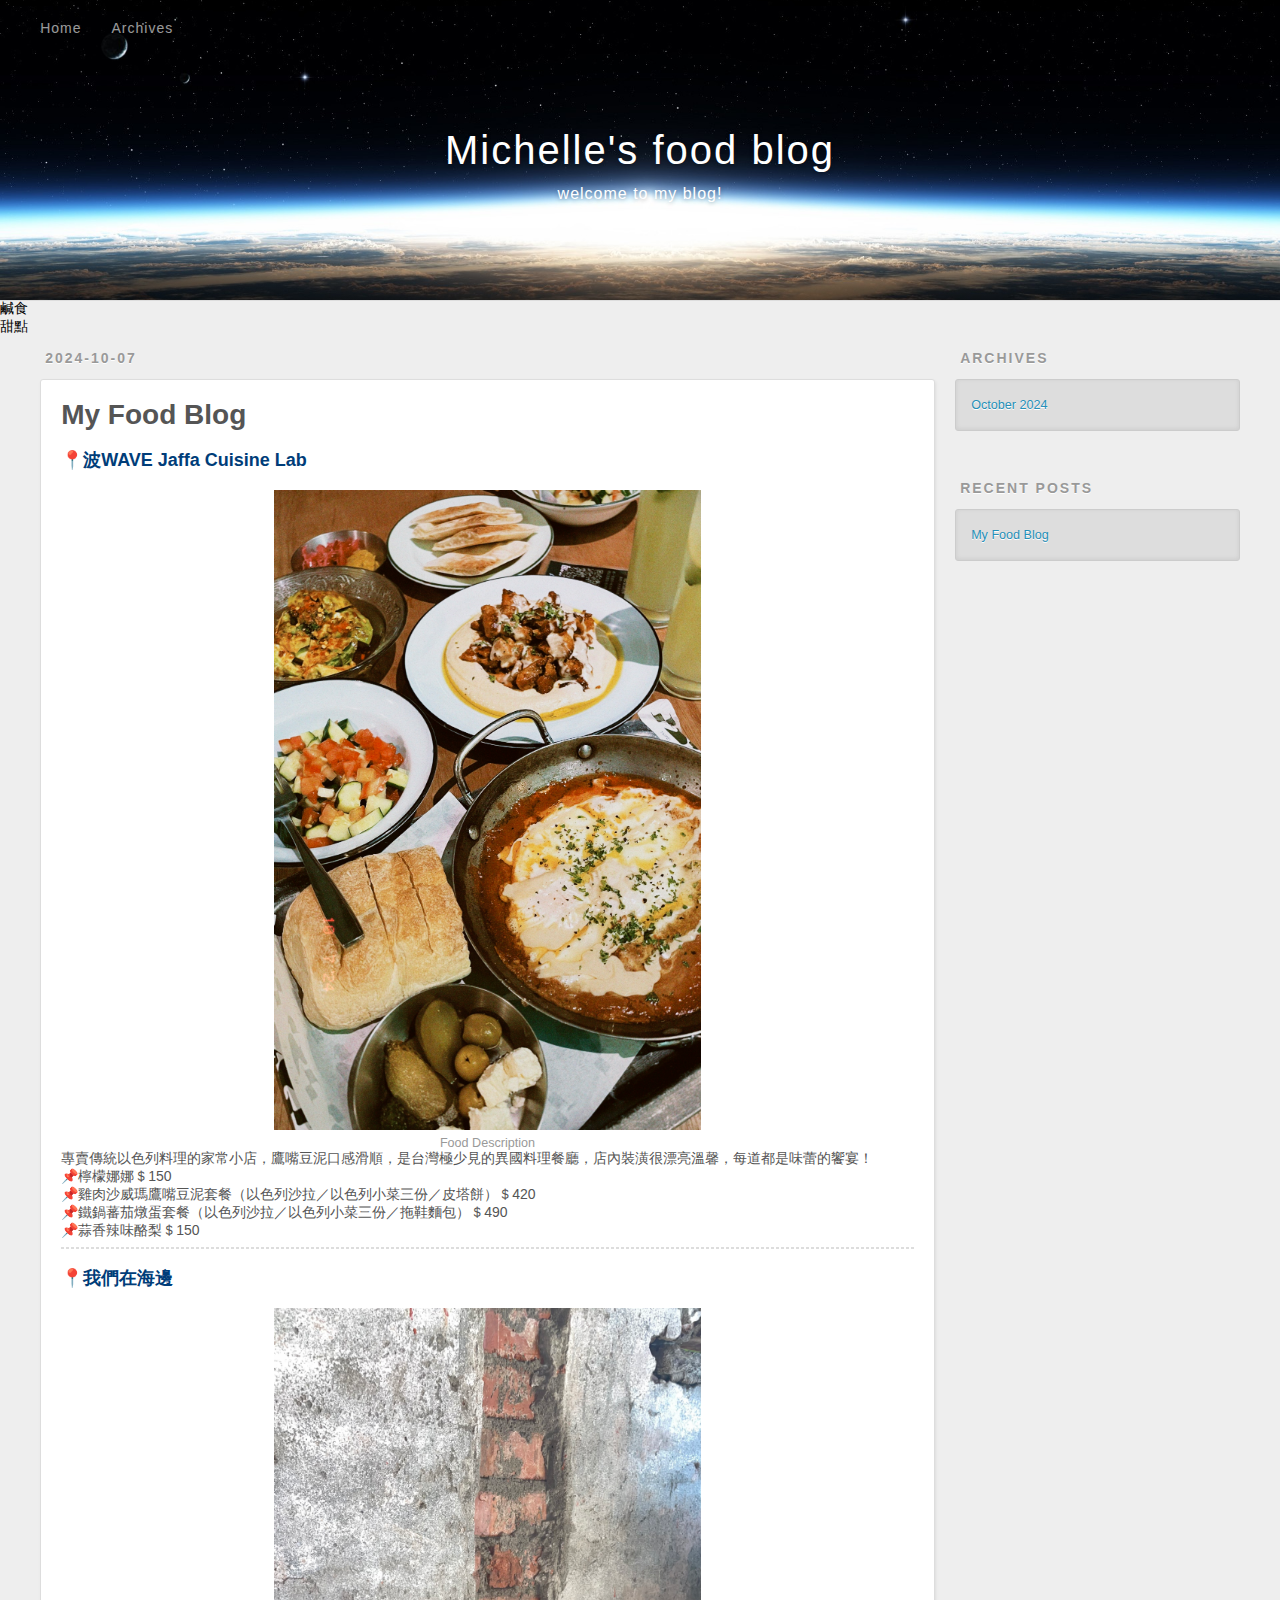
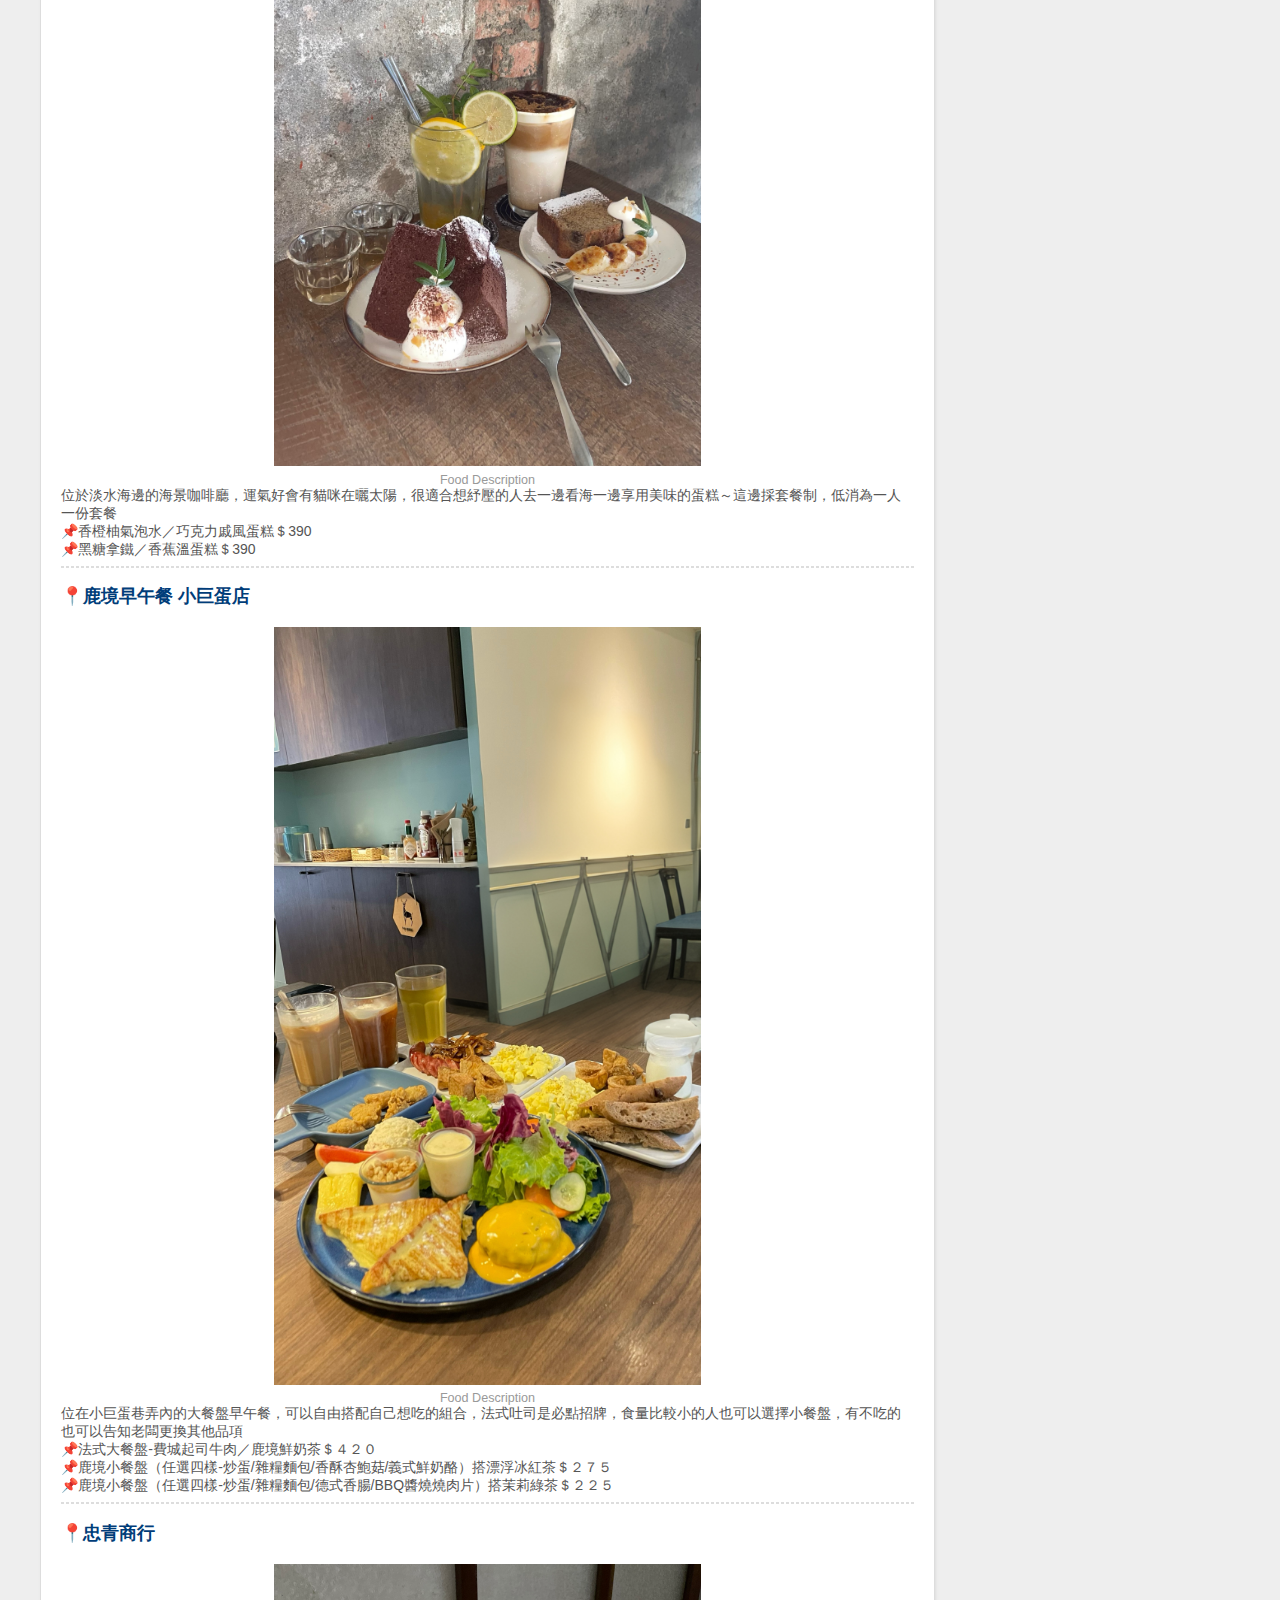
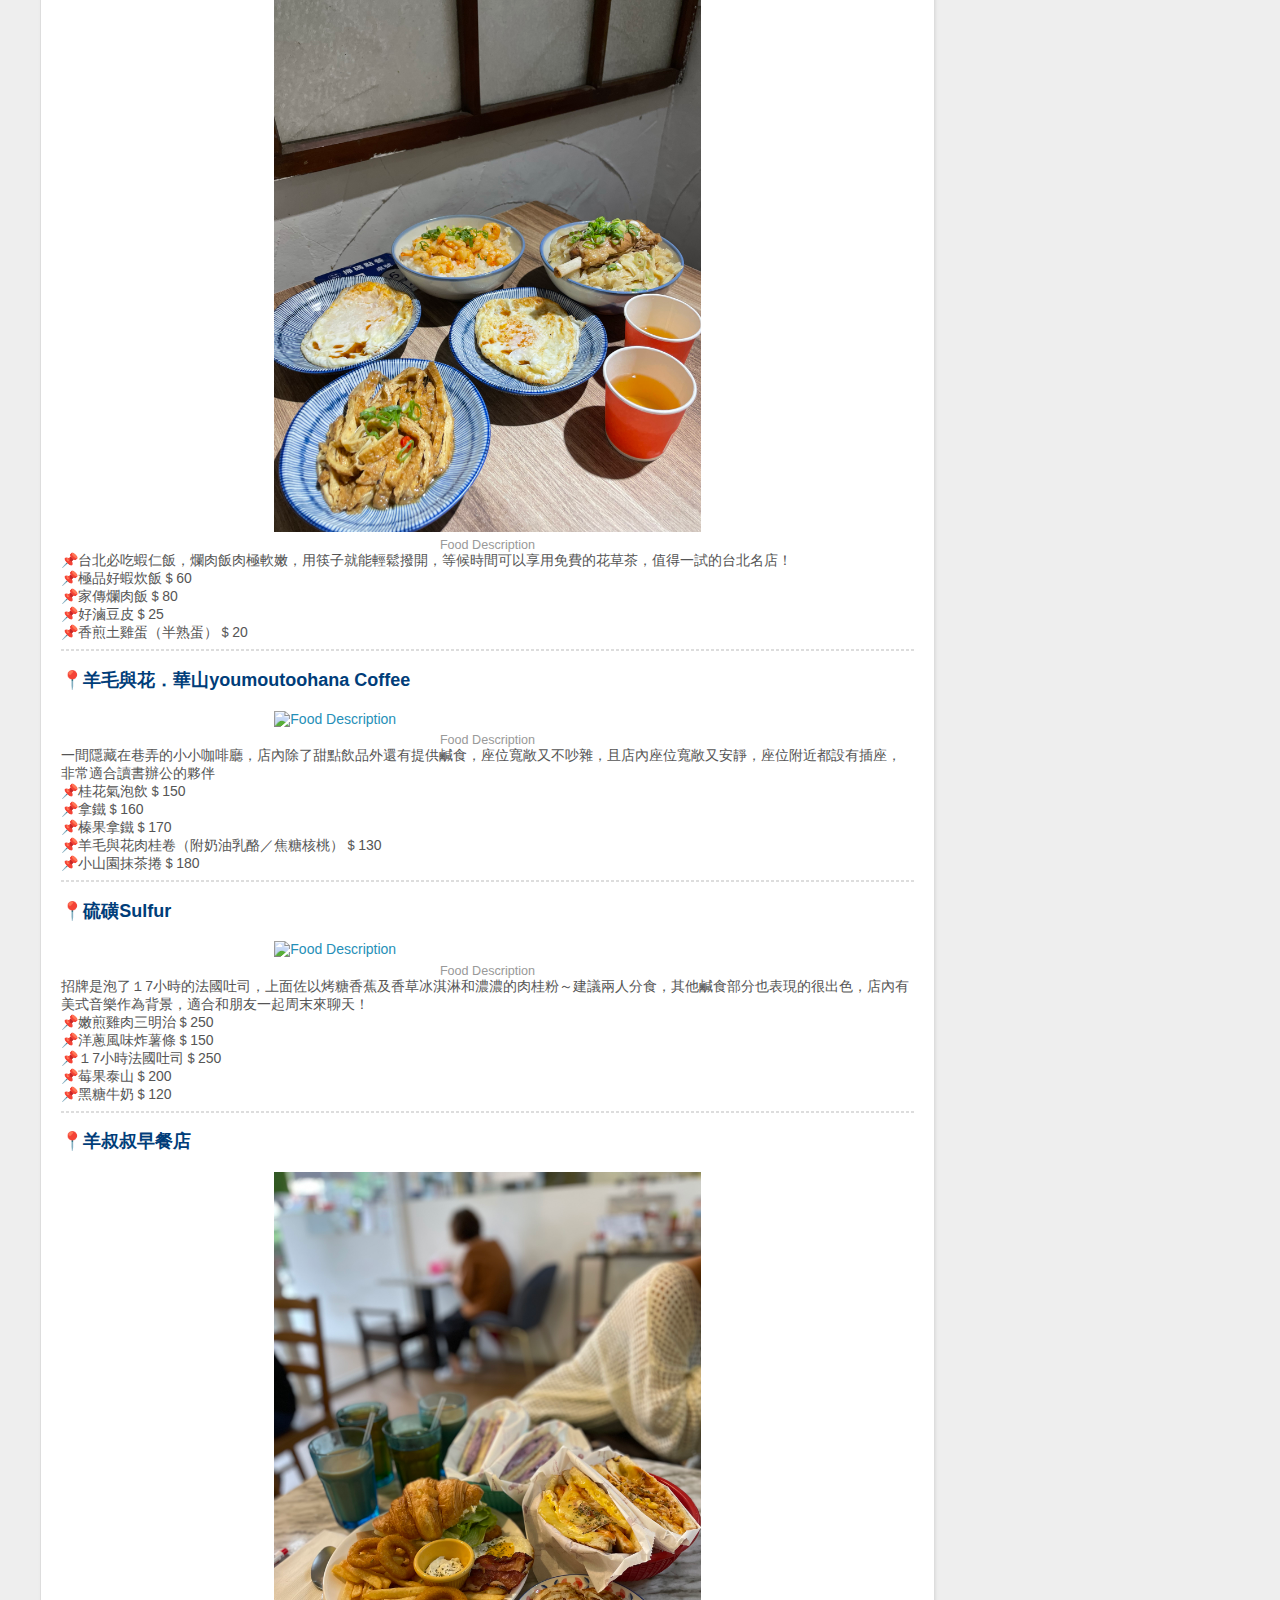
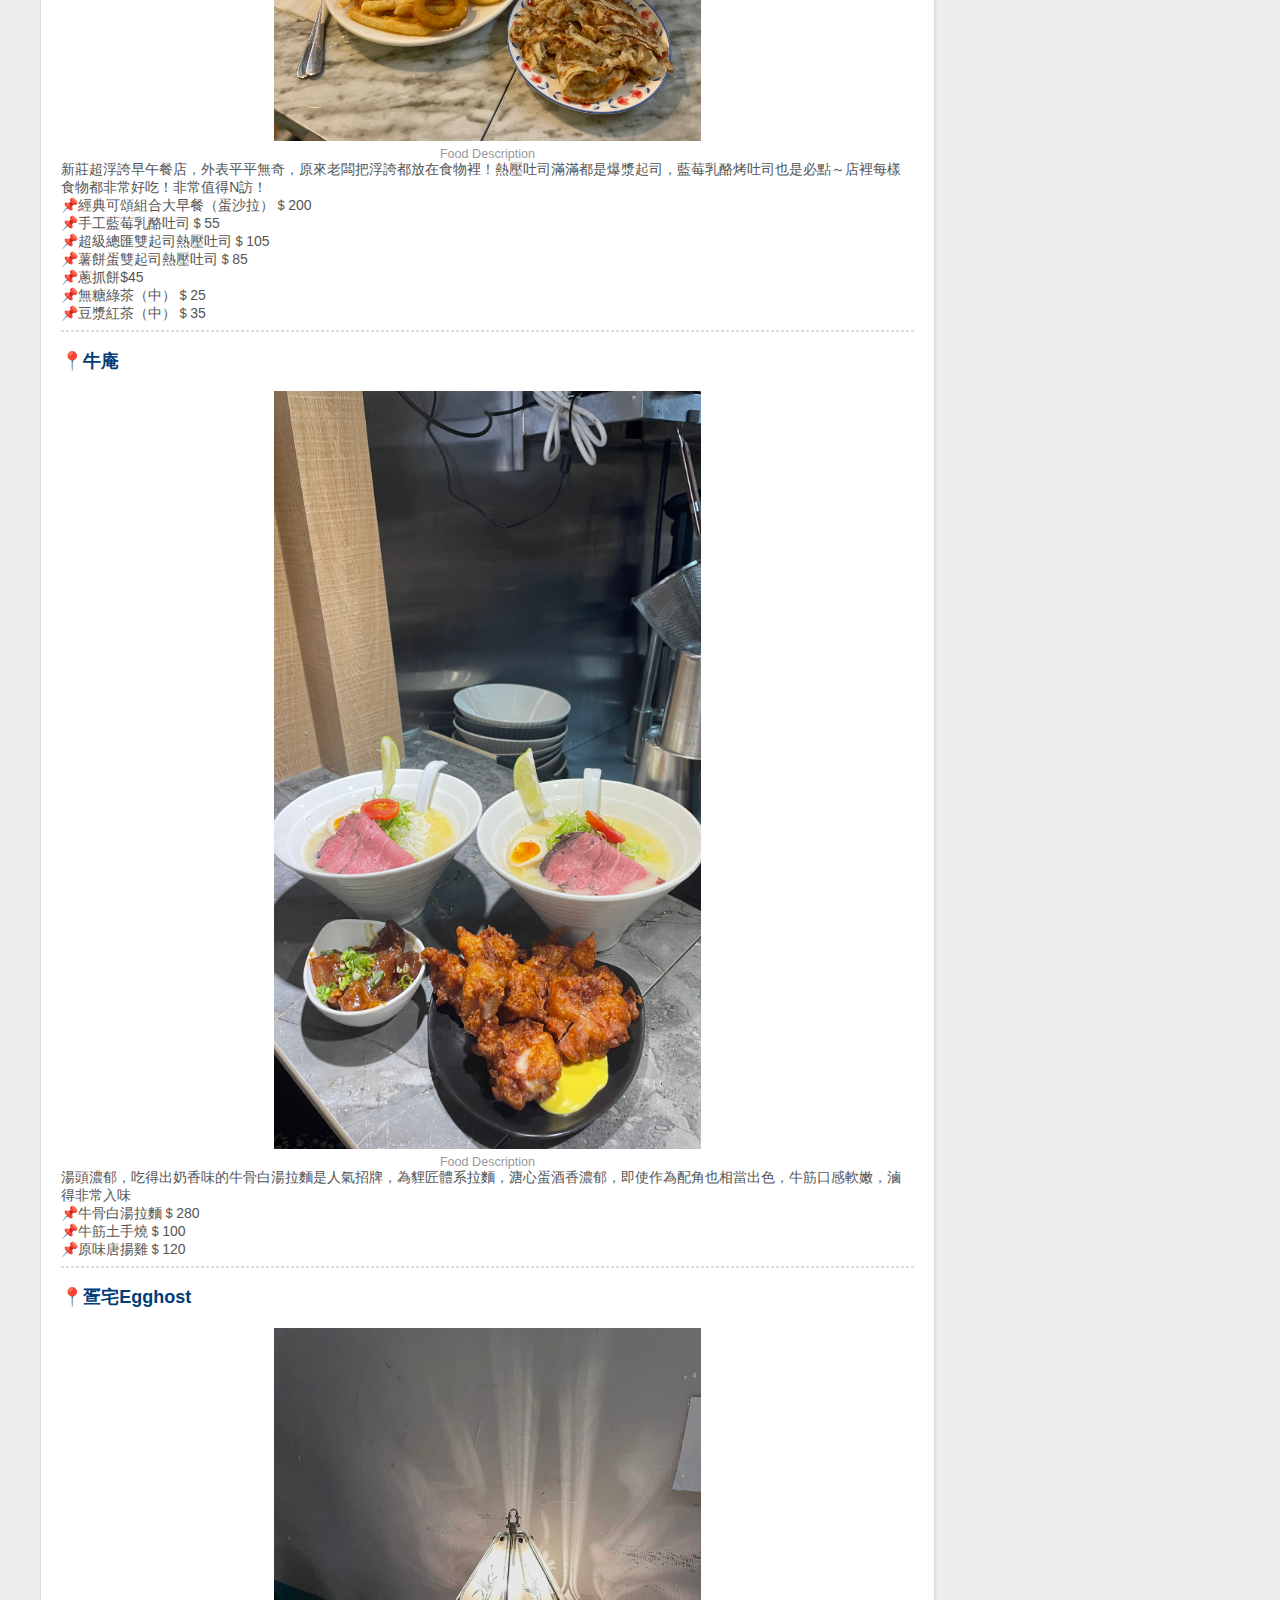
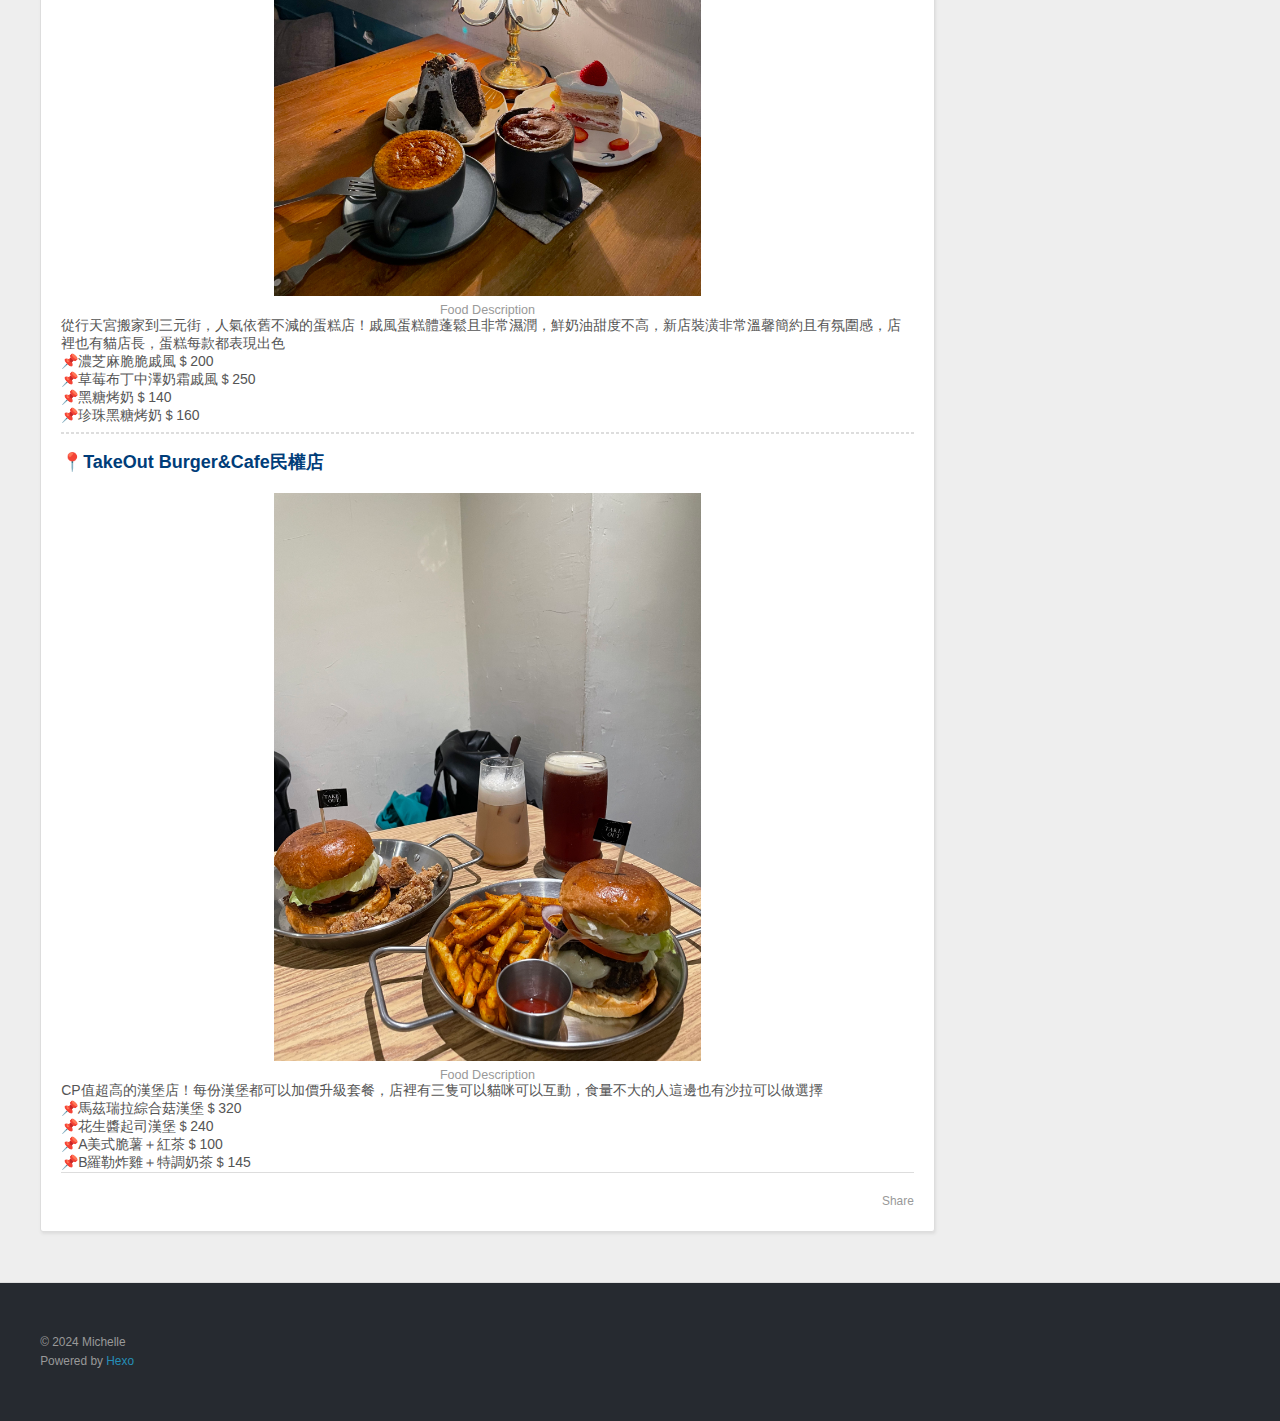
==== index.html @ 4350c943 "Update index.html" ====
<!DOCTYPE html>
<html>
<head>
  <meta charset="utf-8">
  
  
  <title>Michelle&#39;s food blog</title>
  <meta name="viewport" content="width=device-width, initial-scale=1, shrink-to-fit=no">
  <meta property="og:type" content="website">
<meta property="og:title" content="Michelle&#39;s food blog">
<meta property="og:url" content="https://yun0607.github.io/index.html">
<meta property="og:site_name" content="Michelle&#39;s food blog">
<meta property="og:locale" content="en_US">
<meta property="article:author" content="Michelle">
<meta property="article:tag" content="hexo">
<meta property="article:tag" content="blog">
<meta name="twitter:card" content="summary">
  
    <link rel="alternate" href="/atom.xml" title="Michelle's food blog" type="application/atom+xml">
  
  
    <link rel="shortcut icon" href="/favicon.png">
  
  
  
<link rel="stylesheet" href="/css/style.css">

  
    
<link rel="stylesheet" href="/fancybox/jquery.fancybox.min.css">

  
  
<link rel="stylesheet" href="https://cdn.jsdelivr.net/npm/fork-awesome@1.2.0/css/fork-awesome.min.css">

<meta name="generator" content="Hexo 7.3.0"></head>

<body>
  <div id="container">
    <div id="wrap">
      <header id="header">
  <div id="banner"></div>
  <div id="header-outer" class="outer">
    <div id="header-title" class="inner">
      <h1 id="logo-wrap">
        <a href="/" id="logo">Michelle&#39;s food blog</a>
      </h1>
      
        <h2 id="subtitle-wrap">
          <a href="/" id="subtitle">welcome to my blog!</a>
        </h2>
      
    </div>
    <div id="header-inner" class="inner">
      <nav id="main-nav">
        <a id="main-nav-toggle" class="nav-icon"><span class="fa fa-bars"></span></a>
        
          <a class="main-nav-link" href="/">Home</a>
        
          <a class="main-nav-link" href="/archives">Archives</a>
        
      </nav>
      <nav id="sub-nav">
        
        
          <a class="nav-icon" href="/atom.xml" title="RSS Feed"><span class="fa fa-rss"></span></a>
        
        <a class="nav-icon nav-search-btn" title="Search"><span class="fa fa-search"></span></a>
      </nav>
      <div id="search-form-wrap">
        <form action="//google.com/search" method="get" accept-charset="UTF-8" class="search-form"><input type="search" name="q" class="search-form-input" placeholder="Search"><button type="submit" class="search-form-submit">&#xF002;</button><input type="hidden" name="sitesearch" value="https://yun0607.github.io"></form>
      </div>
    </div>
  </div>
        <div class="category-button" data-category="savory-section">鹹食</div>
<div class="category-button" data-category="sweet-section">甜點</div>

</header>

      <div class="outer">
        <section id="main">
  
    <article id="post-My-Food-Blog" class="h-entry article article-type-post" itemprop="blogPost" itemscope itemtype="https://schema.org/BlogPosting">
  <div class="article-meta">
    <a href="/2024/10/07/My-Food-Blog/" class="article-date">
  <time class="dt-published" datetime="2024-10-07T11:28:52.000Z" itemprop="datePublished">2024-10-07</time>
</a>
    
  </div>
  <div class="article-inner">
    
    
      <header class="article-header">
        
  
    <h1 itemprop="name">
      <a class="p-name article-title" href="/2024/10/07/My-Food-Blog/">My Food Blog</a>
    </h1>
  

      </header>
    
    <div class="e-content article-entry" itemprop="articleBody">

<div id="savory-section" class="section">
<h2 style="font-size: 18px; color: #003D79;">
<a href="https://www.google.com/maps/search/?api=1&query=波WAVE%20Jaffa%20Cuisine%20Lab" target="_blank" style="text-decoration: none; color: #003D79;">
📍波WAVE Jaffa Cuisine Lab
</a>
</h2>
<img src="./images/1_converted.jpg" alt="Food Description" style="width: 50%;" />
專賣傳統以色列料理的家常小店，鷹嘴豆泥口感滑順，是台灣極少見的異國料理餐廳，店內裝潢很漂亮溫馨，每道都是味蕾的饗宴！<br>
📌檸檬娜娜＄150<br>
📌雞肉沙威瑪鷹嘴豆泥套餐（以色列沙拉／以色列小菜三份／皮塔餅）＄420<br>
📌鐵鍋蕃茄燉蛋套餐（以色列沙拉／以色列小菜三份／拖鞋麵包）＄490<br>
📌蒜香辣味酪梨＄150
</div>

<div id="sweet-section" class="section">
<hr>
<h2 style="font-size: 18px; color: #003D79;">
<a href="https://maps.app.goo.gl/yGPYiP1K6CuyksfD6" target="_blank" style="text-decoration: none; color: #003D79;"> 
📍我們在海邊
</a>
</h2>
<img src="/images/2_converted.jpg" alt="Food Description" style="width: 50%;" />
位於淡水海邊的海景咖啡廳，運氣好會有貓咪在曬太陽，很適合想紓壓的人去一邊看海一邊享用美味的蛋糕～這邊採套餐制，低消為一人一份套餐<br>
📌香橙柚氣泡水／巧克力戚風蛋糕＄390<br>
📌黑糖拿鐵／香蕉溫蛋糕＄390
</div>

<div id="savory-section" class="section">
<hr>
<h2 style="font-size: 18px; color: #003D79;">
<a href="https://maps.app.goo.gl/YN1RT5ei4oatTXHL8" target="_blank" style="text-decoration: none; color: #003D79;">
📍鹿境早午餐 小巨蛋店
</a> 
</h2>
<img src="/images/3.jpg" alt="Food Description" style="width: 50%;" />
位在小巨蛋巷弄內的大餐盤早午餐，可以自由搭配自己想吃的組合，法式吐司是必點招牌，食量比較小的人也可以選擇小餐盤，有不吃的也可以告知老闆更換其他品項<br>
📌法式大餐盤-費城起司牛肉／鹿境鮮奶茶＄４２０<br>
📌鹿境小餐盤（任選四樣-炒蛋/雜糧麵包/香酥杏鮑菇/義式鮮奶酪）搭漂浮冰紅茶＄２７５<br>
📌鹿境小餐盤（任選四樣-炒蛋/雜糧麵包/德式香腸/BBQ醬燒燒肉片）搭茉莉綠茶＄２２５
</div>

<div id="savory-section" class="section">
<hr>
<h2 style="font-size: 18px; color: #003D79;">
<a href="https://maps.app.goo.gl/sreg3wBc6Fj5zU4a6" target="_blank" style="text-decoration: none; color: #003D79;">
📍忠青商行
</a>
</h2>
<img src="/images/4_converted.jpg" alt="Food Description" style="width: 50%;" />
📌台北必吃蝦仁飯，爛肉飯肉極軟嫩，用筷子就能輕鬆撥開，等候時間可以享用免費的花草茶，值得一試的台北名店！<br>
📌極品好蝦炊飯＄60<br>
📌家傳爛肉飯＄80<br>
📌好滷豆皮＄25<br>
📌香煎土雞蛋（半熟蛋）＄20
</div>

<div id="sweet-section" class="section">
<hr>
<h2 style="font-size: 18px; color: #003D79;">
<a href="https://maps.app.goo.gl/kUZkryvqydFrZaAWA" target="_blank" style="text-decoration: none; color: #003D79;">
📍羊毛與花．華山youmoutoohana Coffee
</a>
</h2>
<img src="/images/5_converted.jpg" alt="Food Description" style="width: 50%;" />
一間隱藏在巷弄的小小咖啡廳，店內除了甜點飲品外還有提供鹹食，座位寬敞又不吵雜，且店內座位寬敞又安靜，座位附近都設有插座，非常適合讀書辦公的夥伴<br>
📌桂花氣泡飲＄150<br>
📌拿鐵＄160<br>
📌榛果拿鐵＄170<br>
📌羊毛與花肉桂卷（附奶油乳酪／焦糖核桃）＄130<br>
📌小山園抹茶捲＄180
</div>
      
<div id="sweet-section" class="section">
<hr>
<h2 style="font-size: 18px; color: #003D79;">
<a href="https://maps.app.goo.gl/1HN3obcHwG3vKmav5" target="_blank" style="text-decoration: none; color: #003D79;">
📍硫磺Sulfur
</a>
</h2>
<img src="/images/7.jpg" alt="Food Description" style="width: 50%;" />
招牌是泡了１7小時的法國吐司，上面佐以烤糖香蕉及香草冰淇淋和濃濃的肉桂粉～建議兩人分食，其他鹹食部分也表現的很出色，店內有美式音樂作為背景，適合和朋友一起周末來聊天！<br>
📌嫩煎雞肉三明治＄250<br>
📌洋蔥風味炸薯條＄150<br>
📌１7小時法國吐司＄250<br>
📌莓果泰山＄200<br>
📌黑糖牛奶＄120
</div>

<div id="savory-section" class="section">
<hr>
<h2 style="font-size: 18px; color: #003D79;">
<a href="https://maps.app.goo.gl/EtDpuQNDz2TZjqfDA" target="_blank" style="text-decoration: none; color: #003D79;">
📍羊叔叔早餐店
</a>
</h2>
<img src="/images/8_converted.jpg" alt="Food Description" style="width: 50%;" />
新莊超浮誇早午餐店，外表平平無奇，原來老闆把浮誇都放在食物裡！熱壓吐司滿滿都是爆漿起司，藍莓乳酪烤吐司也是必點～店裡每樣食物都非常好吃！非常值得N訪！<br>
📌經典可頌組合大早餐（蛋沙拉）＄200<br>
📌手工藍莓乳酪吐司＄55<br>
📌超級總匯雙起司熱壓吐司＄105<br>
📌薯餅蛋雙起司熱壓吐司＄85<br>
📌蔥抓餅$45<br>
📌無糖綠茶（中）＄25<br>
📌豆漿紅茶（中）＄35
</div>

<div id="savory-section" class="section">
<hr>
<h2 style="font-size: 18px; color: #003D79;">
<a href="https://maps.app.goo.gl/b36jddnXTki6zQrV9" target="_blank" style="text-decoration: none; color: #003D79;">
📍牛庵
</a>
</h2>
<img src="/images/10_converted.jpg" alt="Food Description" style="width: 50%;" />
湯頭濃郁，吃得出奶香味的牛骨白湯拉麵是人氣招牌，為貍匠體系拉麵，溏心蛋酒香濃郁，即使作為配角也相當出色，牛筋口感軟嫩，滷得非常入味<br>
📌牛骨白湯拉麵＄280<br>
📌牛筋土手燒＄100<br>
📌原味唐揚雞＄120
</div>
      
<div id="sweet-section" class="section">      
<hr>
<h2 style="font-size: 18px; color: #003D79;">
<a href="https://maps.app.goo.gl/bD9wd6uzjKqT1xWb7" target="_blank" style="text-decoration: none; color: #003D79;">
📍疍宅Egghost
</a>
</h2>
<img src="/images/11_converted.jpg" alt="Food Description" style="width: 50%;" />
從行天宮搬家到三元街，人氣依舊不減的蛋糕店！戚風蛋糕體蓬鬆且非常濕潤，鮮奶油甜度不高，新店裝潢非常溫馨簡約且有氛圍感，店裡也有貓店長，蛋糕每款都表現出色<br>
📌濃芝麻脆脆戚風＄200<br>
📌草莓布丁中澤奶霜戚風＄250<br>
📌黑糖烤奶＄140<br>
📌珍珠黑糖烤奶＄160
</div>

<div id="savory-section" class="section">
<hr>
<h2 style="font-size: 18px; color: #003D79;">
<a href="https://maps.app.goo.gl/QCGQ75DDRxzxvVHf6" target="_blank" style="text-decoration: none; color: #003D79;">
📍TakeOut Burger&Cafe民權店
</a>
</h2>
<img src="/images/14_converted.jpg" alt="Food Description" style="width: 50%;" />
CP值超高的漢堡店！每份漢堡都可以加價升級套餐，店裡有三隻可以貓咪可以互動，食量不大的人這邊也有沙拉可以做選擇<br>
📌馬茲瑞拉綜合菇漢堡＄320<br>
📌花生醬起司漢堡＄240<br>
📌A美式脆薯＋紅茶＄100<br>
📌B羅勒炸雞＋特調奶茶＄145
</div>

      
    </div>
    <footer class="article-footer">
      <a data-url="https://yun0607.github.io/2024/10/07/My-Food-Blog/" data-id="cm31ganmd00007vsicej66ee5" data-title="My Food Blog" class="article-share-link"><span class="fa fa-share">Share</span></a>
      
      
      
    </footer>
  </div>
  
</article>



  


</section>
        
          <aside id="sidebar">
  
    

  
    

  
    
  
    
  <div class="widget-wrap">
    <h3 class="widget-title">Archives</h3>
    <div class="widget">
      <ul class="archive-list"><li class="archive-list-item"><a class="archive-list-link" href="/archives/2024/10/">October 2024</a></li></ul>
    </div>
  </div>


  
    
  <div class="widget-wrap">
    <h3 class="widget-title">Recent Posts</h3>
    <div class="widget">
      <ul>
        
          <li>
            <a href="/2024/10/07/My-Food-Blog/">My Food Blog</a>
          </li>
        
      </ul>
    </div>
  </div>

  
</aside>
        
      </div>
      <footer id="footer">
  
  <div class="outer">
    <div id="footer-info" class="inner">
      
      &copy; 2024 Michelle<br>
      Powered by <a href="https://hexo.io/" target="_blank">Hexo</a>
    </div>
  </div>
</footer>

    </div>
    <nav id="mobile-nav">
  
    <a href="/" class="mobile-nav-link">Home</a>
  
    <a href="/archives" class="mobile-nav-link">Archives</a>
  
</nav>
    


<script src="/js/jquery-3.6.4.min.js"></script>



  
<script src="/fancybox/jquery.fancybox.min.js"></script>




<script src="/js/script.js"></script>





  </div>
  <script>
    $(document).ready(function() {
        $(".category-button").on("click", function() {
            var category = $(this).data("category");
            $("html, body").animate({
                scrollTop: $("#" + category).offset().top
            }, 800);
        });
    });
</script>

</body>
</html>
---- css/style.css ----
body {
  width: 100%;
}
body:before,
body:after {
  content: "";
  display: table;
}
body:after {
  clear: both;
}
html,
body,
div,
span,
applet,
object,
iframe,
h1,
h2,
h3,
h4,
h5,
h6,
p,
blockquote,
pre,
a,
abbr,
acronym,
address,
big,
cite,
code,
del,
dfn,
em,
img,
ins,
kbd,
q,
s,
samp,
small,
strike,
strong,
sub,
sup,
tt,
var,
dl,
dt,
dd,
ol,
ul,
li,
fieldset,
form,
label,
legend,
table,
caption,
tbody,
tfoot,
thead,
tr,
th,
td {
  margin: 0;
  padding: 0;
  border: 0;
  outline: 0;
  font-weight: inherit;
  font-style: inherit;
  font-family: inherit;
  font-size: 100%;
  vertical-align: baseline;
}
body {
  line-height: 1;
  color: #000;
  background: #fff;
}
ol,
ul {
  list-style: none;
}
table {
  border-collapse: separate;
  border-spacing: 0;
  vertical-align: middle;
}
caption,
th,
td {
  text-align: left;
  font-weight: normal;
  vertical-align: middle;
}
a img {
  border: none;
}
input,
button {
  margin: 0;
  padding: 0;
}
input::-moz-focus-inner,
button::-moz-focus-inner {
  border: 0;
  padding: 0;
}
html,
body,
#container {
  height: 100%;
}
body {
  background: #eee;
  font: 14px -apple-system, BlinkMacSystemFont, "Segoe UI", "Roboto", "Oxygen", "Ubuntu", "Cantarell", "Fira Sans", "Droid Sans", "Helvetica Neue", sans-serif;
  -webkit-text-size-adjust: 100%;
}
.outer {
  max-width: 1220px;
  margin: 0 auto;
  padding: 0 20px;
}
.outer:before,
.outer:after {
  content: "";
  display: table;
}
.outer:after {
  clear: both;
}
.inner {
  display: inline;
  float: left;
  width: 98.33333333333333%;
  margin: 0 0.833333333333333%;
}
.left,
.alignleft {
  float: left;
}
.right,
.alignright {
  float: right;
}
.clear {
  clear: both;
}
#container {
  position: relative;
}
.mobile-nav-on {
  overflow: hidden;
}
#wrap {
  height: 100%;
  width: 100%;
  position: absolute;
  top: 0;
  left: 0;
  -webkit-transition: 0.2s ease-out;
  -moz-transition: 0.2s ease-out;
  -ms-transition: 0.2s ease-out;
  transition: 0.2s ease-out;
  z-index: 1;
  background: #eee;
}
.mobile-nav-on #wrap {
  left: 280px;
}
@media screen and (min-width: 768px) {
  #main {
    display: inline;
    float: left;
    width: 73.33333333333333%;
    margin: 0 0.833333333333333%;
  }
}
.article-date,
.article-category-link,
.archive-year,
.widget-title {
  text-decoration: none;
  text-transform: uppercase;
  letter-spacing: 2px;
  color: #999;
  margin-bottom: 1em;
  margin-left: 5px;
  line-height: 1em;
  text-shadow: 0 1px #fff;
  font-weight: bold;
}
.article-inner,
.archive-article-inner {
  background: #fff;
  -webkit-box-shadow: 1px 2px 3px #ddd;
  box-shadow: 1px 2px 3px #ddd;
  border: 1px solid #ddd;
  border-radius: 3px;
}
.article-entry h1,
.widget h1 {
  font-size: 2em;
}
.article-entry h2,
.widget h2 {
  font-size: 1.5em;
}
.article-entry h3,
.widget h3 {
  font-size: 1.3em;
}
.article-entry h4,
.widget h4 {
  font-size: 1.2em;
}
.article-entry h5,
.widget h5 {
  font-size: 1em;
}
.article-entry h6,
.widget h6 {
  font-size: 1em;
  color: #999;
}
.article-entry hr,
.widget hr {
  border: 1px dashed #ddd;
}
.article-entry strong,
.widget strong {
  font-weight: bold;
}
.article-entry em,
.widget em,
.article-entry cite,
.widget cite {
  font-style: italic;
}
.article-entry sup,
.widget sup,
.article-entry sub,
.widget sub {
  font-size: 0.75em;
  line-height: 0;
  position: relative;
  vertical-align: baseline;
}
.article-entry sup,
.widget sup {
  top: -0.5em;
}
.article-entry sub,
.widget sub {
  bottom: -0.2em;
}
.article-entry small,
.widget small {
  font-size: 0.85em;
}
.article-entry acronym,
.widget acronym,
.article-entry abbr,
.widget abbr {
  border-bottom: 1px dotted;
}
.article-entry ul,
.widget ul,
.article-entry ol,
.widget ol,
.article-entry dl,
.widget dl {
  margin: 0 20px;
  line-height: 1.6em;
}
.article-entry ul ul,
.widget ul ul,
.article-entry ol ul,
.widget ol ul,
.article-entry ul ol,
.widget ul ol,
.article-entry ol ol,
.widget ol ol {
  margin-top: 0;
  margin-bottom: 0;
}
.article-entry ul,
.widget ul {
  list-style: disc;
}
.article-entry ol,
.widget ol {
  list-style: decimal;
}
.article-entry dt,
.widget dt {
  font-weight: bold;
}
#header {
  height: 300px;
  position: relative;
  border-bottom: 1px solid #ddd;
}
#header:before,
#header:after {
  content: "";
  position: absolute;
  left: 0;
  right: 0;
  height: 40px;
}
#header:before {
  top: 0;
  background: -webkit-linear-gradient(rgba(0,0,0,0.2), transparent);
  background: -moz-linear-gradient(rgba(0,0,0,0.2), transparent);
  background: -ms-linear-gradient(rgba(0,0,0,0.2), transparent);
  background: linear-gradient(rgba(0,0,0,0.2), transparent);
}
#header:after {
  bottom: 0;
  background: -webkit-linear-gradient(transparent, rgba(0,0,0,0.2));
  background: -moz-linear-gradient(transparent, rgba(0,0,0,0.2));
  background: -ms-linear-gradient(transparent, rgba(0,0,0,0.2));
  background: linear-gradient(transparent, rgba(0,0,0,0.2));
}
#header-outer {
  height: 100%;
  position: relative;
}
#header-inner {
  position: relative;
  overflow: hidden;
}
#banner {
  position: absolute;
  top: 0;
  left: 0;
  width: 100%;
  height: 100%;
  background: url("images/banner.jpg") center #000;
  background-size: cover;
  z-index: -1;
}
#header-title {
  text-align: center;
  height: 40px;
  position: absolute;
  top: 50%;
  left: 0;
  margin-top: -20px;
}
#logo,
#subtitle {
  text-decoration: none;
  color: #fff;
  font-weight: 300;
  text-shadow: 0 1px 4px rgba(0,0,0,0.3);
}
#logo {
  font-size: 40px;
  line-height: 40px;
  letter-spacing: 2px;
}
#subtitle {
  font-size: 16px;
  line-height: 16px;
  letter-spacing: 1px;
}
#subtitle-wrap {
  margin-top: 16px;
}
#main-nav {
  float: left;
  margin-left: -15px;
}
.nav-icon,
.main-nav-link {
  float: left;
  color: #fff;
  opacity: 0.6;
  text-decoration: none;
  text-shadow: 0 1px rgba(0,0,0,0.2);
  -webkit-transition: opacity 0.2s;
  -moz-transition: opacity 0.2s;
  -ms-transition: opacity 0.2s;
  transition: opacity 0.2s;
  display: block;
  padding: 20px 15px;
}
.nav-icon:hover,
.main-nav-link:hover {
  opacity: 1;
}
.nav-icon {
  text-align: center;
  font-size: 14px;
  width: 14px;
  height: 14px;
  padding: 20px 15px;
  position: relative;
  cursor: pointer;
}
.main-nav-link {
  font-weight: 300;
  letter-spacing: 1px;
}
@media screen and (max-width: 479px) {
  .main-nav-link {
    display: none;
  }
}
#main-nav-toggle {
  display: none;
}
@media screen and (max-width: 479px) {
  #main-nav-toggle {
    display: block;
  }
}
#sub-nav {
  float: right;
  margin-right: -15px;
}
#search-form-wrap {
  position: absolute;
  top: 15px;
  width: 150px;
  height: 30px;
  right: -150px;
  opacity: 0;
  -webkit-transition: 0.2s ease-out;
  -moz-transition: 0.2s ease-out;
  -ms-transition: 0.2s ease-out;
  transition: 0.2s ease-out;
}
#search-form-wrap.on {
  opacity: 1;
  right: 0;
}
@media screen and (max-width: 479px) {
  #search-form-wrap {
    width: 100%;
    right: -100%;
  }
}
.search-form {
  position: absolute;
  top: 0;
  left: 0;
  right: 0;
  background: #fff;
  padding: 5px 15px;
  border-radius: 15px;
  -webkit-box-shadow: 0 0 10px rgba(0,0,0,0.3);
  box-shadow: 0 0 10px rgba(0,0,0,0.3);
}
.search-form-input {
  border: none;
  background: none;
  color: #555;
  width: 100%;
  font: 13px -apple-system, BlinkMacSystemFont, "Segoe UI", "Roboto", "Oxygen", "Ubuntu", "Cantarell", "Fira Sans", "Droid Sans", "Helvetica Neue", sans-serif;
  outline: none;
}
.search-form-input::-webkit-search-results-decoration,
.search-form-input::-webkit-search-cancel-button {
  -webkit-appearance: none;
}
.search-form-submit {
  position: absolute;
  top: 50%;
  right: 10px;
  margin-top: -7px;
  font: 13px ForkAwesome;
  border: none;
  background: none;
  color: #bbb;
  cursor: pointer;
}
.search-form-submit:hover,
.search-form-submit:focus {
  color: #777;
}
.article {
  margin: 50px 0;
}
.article-inner {
  overflow: hidden;
}
.article-meta:before,
.article-meta:after {
  content: "";
  display: table;
}
.article-meta:after {
  clear: both;
}
.article-date {
  float: left;
}
.article-category {
  float: left;
  line-height: 1em;
  color: #ccc;
  text-shadow: 0 1px #fff;
  margin-left: 8px;
}
.article-category:before {
  content: "\2022";
}
.article-category-link {
  margin: 0 12px 1em;
}
.article-header {
  padding: 20px 20px 0;
}
.article-title {
  text-decoration: none;
  font-size: 2em;
  font-weight: bold;
  color: #555;
  line-height: 1.1em;
  -webkit-transition: color 0.2s;
  -moz-transition: color 0.2s;
  -ms-transition: color 0.2s;
  transition: color 0.2s;
}
a.article-title:hover {
  color: #258fb8;
}
.article-entry {
  color: #555;
  padding: 0 20px;
}
.article-entry:before,
.article-entry:after {
  content: "";
  display: table;
}
.article-entry:after {
  clear: both;
}
.article-entry p,
.article-entry table {
  line-height: 1.6em;
  margin: 1.6em 0;
}
.article-entry h1,
.article-entry h2,
.article-entry h3,
.article-entry h4,
.article-entry h5,
.article-entry h6 {
  font-weight: bold;
}
.article-entry h1,
.article-entry h2,
.article-entry h3,
.article-entry h4,
.article-entry h5,
.article-entry h6 {
  line-height: 1.1em;
  margin: 1.1em 0;
}
.article-entry a {
  color: #258fb8;
  text-decoration: none;
}
.article-entry a:hover {
  text-decoration: underline;
}
.article-entry ul,
.article-entry ol,
.article-entry dl {
  margin-top: 1.6em;
  margin-bottom: 1.6em;
}
.article-entry img,
.article-entry video {
  max-width: 100%;
  height: auto;
  display: block;
  margin: auto;
}
.article-entry iframe {
  border: none;
}
.article-entry table {
  width: 100%;
  border-collapse: collapse;
  border-spacing: 0;
}
.article-entry th {
  font-weight: bold;
  border-bottom: 3px solid #ddd;
  padding-bottom: 0.5em;
}
.article-entry td {
  border-bottom: 1px solid #ddd;
  padding: 10px 0;
}
.article-entry blockquote {
  font-family: Georgia, "Times New Roman", serif;
  margin: 1.6em 20px;
  text-align: center;
}
.article-entry blockquote footer {
  font-size: 14px;
  margin: 1.6em 0;
  font-family: -apple-system, BlinkMacSystemFont, "Segoe UI", "Roboto", "Oxygen", "Ubuntu", "Cantarell", "Fira Sans", "Droid Sans", "Helvetica Neue", sans-serif;
}
.article-entry blockquote footer cite:before {
  content: "—";
  padding: 0 0.5em;
}
.article-entry .pullquote {
  text-align: left;
  width: 45%;
  margin: 0;
}
.article-entry .pullquote.left {
  margin-left: 0.5em;
  margin-right: 1em;
}
.article-entry .pullquote.right {
  margin-right: 0.5em;
  margin-left: 1em;
}
.article-entry .caption {
  color: #999;
  display: block;
  font-size: 0.9em;
  margin-top: 0.5em;
  position: relative;
  text-align: center;
}
.article-entry .video-container {
  position: relative;
  padding-top: 56.25%;
  height: 0;
  overflow: hidden;
}
.article-entry .video-container iframe,
.article-entry .video-container object,
.article-entry .video-container embed {
  position: absolute;
  top: 0;
  left: 0;
  width: 100%;
  height: 100%;
  margin-top: 0;
}
.article-more-link a {
  display: inline-block;
  line-height: 1em;
  padding: 6px 15px;
  border-radius: 15px;
  background: #eee;
  color: #999;
  text-shadow: 0 1px #fff;
  text-decoration: none;
}
.article-more-link a:hover {
  background: #258fb8;
  color: #fff;
  text-decoration: none;
  text-shadow: 0 1px #1e7293;
}
.article-footer {
  font-size: 0.85em;
  line-height: 1.6em;
  border-top: 1px solid #ddd;
  padding-top: 1.6em;
  margin: 0 20px 20px;
}
.article-footer:before,
.article-footer:after {
  content: "";
  display: table;
}
.article-footer:after {
  clear: both;
}
.article-footer a {
  color: #999;
  text-decoration: none;
}
.article-footer a:hover {
  color: #555;
}
.article-tag-list-item {
  float: left;
  margin-right: 10px;
}
.article-tag-list-link:before {
  content: "#";
}
.article-comment-link {
  float: right;
}
.article-comment-link:before {
  padding-right: 8px;
}
.article-share-link {
  cursor: pointer;
  float: right;
  margin-left: 20px;
}
.article-share-link:before {
  padding-right: 6px;
}
#article-nav {
  position: relative;
}
#article-nav:before,
#article-nav:after {
  content: "";
  display: table;
}
#article-nav:after {
  clear: both;
}
@media screen and (min-width: 768px) {
  #article-nav {
    margin: 50px 0;
  }
  #article-nav:before {
    width: 8px;
    height: 8px;
    position: absolute;
    top: 50%;
    left: 50%;
    margin-top: -4px;
    margin-left: -4px;
    content: "";
    border-radius: 50%;
    background: #ddd;
    -webkit-box-shadow: 0 1px 2px #fff;
    box-shadow: 0 1px 2px #fff;
  }
}
.article-nav-link-wrap {
  text-decoration: none;
  text-shadow: 0 1px #fff;
  color: #999;
  -webkit-box-sizing: border-box;
  -moz-box-sizing: border-box;
  box-sizing: border-box;
  margin-top: 50px;
  text-align: center;
  display: block;
}
.article-nav-link-wrap:hover {
  color: #555;
}
@media screen and (min-width: 768px) {
  .article-nav-link-wrap {
    width: 50%;
    margin-top: 0;
  }
}
@media screen and (min-width: 768px) {
  #article-nav-newer {
    float: left;
    text-align: right;
    padding-right: 20px;
  }
}
@media screen and (min-width: 768px) {
  #article-nav-older {
    float: right;
    text-align: left;
    padding-left: 20px;
  }
}
.article-nav-caption {
  text-transform: uppercase;
  letter-spacing: 2px;
  color: #ddd;
  line-height: 1em;
  font-weight: bold;
}
#article-nav-newer .article-nav-caption {
  margin-right: -2px;
}
.article-nav-title {
  font-size: 0.85em;
  line-height: 1.6em;
  margin-top: 0.5em;
}
.article-share-box {
  position: absolute;
  display: none;
  background: #fff;
  -webkit-box-shadow: 1px 2px 10px rgba(0,0,0,0.2);
  box-shadow: 1px 2px 10px rgba(0,0,0,0.2);
  border-radius: 3px;
  margin-left: -145px;
  overflow: hidden;
  z-index: 1;
}
.article-share-box.on {
  display: block;
}
.article-share-input {
  width: 100%;
  background: none;
  -webkit-box-sizing: border-box;
  -moz-box-sizing: border-box;
  box-sizing: border-box;
  font: 14px -apple-system, BlinkMacSystemFont, "Segoe UI", "Roboto", "Oxygen", "Ubuntu", "Cantarell", "Fira Sans", "Droid Sans", "Helvetica Neue", sans-serif;
  padding: 0 15px;
  color: #555;
  outline: none;
  border: 1px solid #ddd;
  border-radius: 3px 3px 0 0;
  height: 36px;
  line-height: 36px;
}
.article-share-links {
  background: #eee;
}
.article-share-links:before,
.article-share-links:after {
  content: "";
  display: table;
}
.article-share-links:after {
  clear: both;
}
.article-share-twitter,
.article-share-facebook,
.article-share-pinterest,
.article-share-linkedin {
  width: 50px;
  height: 36px;
  display: block;
  float: left;
  position: relative;
  color: #999;
  text-shadow: 0 1px #fff;
}
.article-share-twitter .fa,
.article-share-facebook .fa,
.article-share-pinterest .fa,
.article-share-linkedin .fa {
  font-size: 20px;
  width: 20px;
  height: 20px;
  position: absolute;
  top: 50%;
  left: 50%;
  margin-top: -10px;
  margin-left: -10px;
  text-align: center;
}
.article-share-twitter:hover,
.article-share-facebook:hover,
.article-share-pinterest:hover,
.article-share-linkedin:hover {
  color: #fff;
}
.article-share-twitter:hover {
  background: #00aced;
  text-shadow: 0 1px #008abe;
}
.article-share-facebook:hover {
  background: #3b5998;
  text-shadow: 0 1px #2f477a;
}
.article-share-pinterest:hover {
  background: #cb2027;
  text-shadow: 0 1px #a21a1f;
}
.article-share-linkedin:hover {
  background: #0077b5;
  text-shadow: 0 1px #005f91;
}
.article-gallery {
  background: #000;
  position: relative;
}
.article-gallery-photos {
  position: relative;
  overflow: hidden;
}
.article-gallery-img {
  display: none;
  max-width: 100%;
}
.article-gallery-img:first-child {
  display: block;
}
.article-gallery-img.loaded {
  position: absolute;
  display: block;
}
.article-gallery-img img {
  display: block;
  max-width: 100%;
  margin: 0 auto;
}
#comments {
  background: #fff;
  -webkit-box-shadow: 1px 2px 3px #ddd;
  box-shadow: 1px 2px 3px #ddd;
  padding: 20px;
  border: 1px solid #ddd;
  border-radius: 3px;
  margin: 50px 0;
}
#comments a {
  color: #258fb8;
}
.archives-wrap {
  margin: 50px 0;
}
.archives:before,
.archives:after {
  content: "";
  display: table;
}
.archives:after {
  clear: both;
}
.archive-year-wrap {
  margin-bottom: 1em;
}
.archives {
  -webkit-column-gap: 10px;
  -moz-column-gap: 10px;
  column-gap: 10px;
}
@media screen and (min-width: 480px) and (max-width: 767px) {
  .archives {
    -webkit-column-count: 2;
    -moz-column-count: 2;
    column-count: 2;
  }
}
@media screen and (min-width: 768px) {
  .archives {
    -webkit-column-count: 3;
    -moz-column-count: 3;
    column-count: 3;
  }
}
.archive-article {
  -webkit-column-break-inside: avoid;
  page-break-inside: avoid;
  overflow: hidden;
  break-inside: avoid-column;
}
.archive-article-inner {
  padding: 10px;
  margin-bottom: 15px;
}
.archive-article-title {
  text-decoration: none;
  font-weight: bold;
  color: #555;
  -webkit-transition: color 0.2s;
  -moz-transition: color 0.2s;
  -ms-transition: color 0.2s;
  transition: color 0.2s;
  line-height: 1.6em;
}
.archive-article-title:hover {
  color: #258fb8;
}
.archive-article-footer {
  margin-top: 1em;
}
.archive-article-date {
  color: #999;
  text-decoration: none;
  font-size: 0.85em;
  line-height: 1em;
  margin-bottom: 0.5em;
  display: block;
}
#page-nav {
  margin: 50px auto;
  background: #fff;
  -webkit-box-shadow: 1px 2px 3px #ddd;
  box-shadow: 1px 2px 3px #ddd;
  border: 1px solid #ddd;
  border-radius: 3px;
  text-align: center;
  color: #999;
  overflow: hidden;
}
#page-nav:before,
#page-nav:after {
  content: "";
  display: table;
}
#page-nav:after {
  clear: both;
}
#page-nav a,
#page-nav span {
  padding: 10px 20px;
  line-height: 1;
  height: 2ex;
}
#page-nav a {
  color: #999;
  text-decoration: none;
}
#page-nav a:hover {
  background: #999;
  color: #fff;
}
#page-nav .prev {
  float: left;
}
#page-nav .next {
  float: right;
}
#page-nav .page-number {
  display: inline-block;
}
@media screen and (max-width: 479px) {
  #page-nav .page-number {
    display: none;
  }
}
#page-nav .current {
  color: #555;
  font-weight: bold;
}
#page-nav .space {
  color: #ddd;
}
#footer {
  background: #262a30;
  padding: 50px 0;
  border-top: 1px solid #ddd;
  color: #999;
}
#footer a {
  color: #258fb8;
  text-decoration: none;
}
#footer a:hover {
  text-decoration: underline;
}
#footer-info {
  line-height: 1.6em;
  font-size: 0.85em;
}
.article-entry pre,
.article-entry .highlight {
  background: #2d2d2d;
  margin: 0 -20px;
  padding: 15px 20px;
  border-style: solid;
  border-color: #ddd;
  border-width: 1px 0;
  overflow: auto;
  color: #ccc;
  line-height: 22.400000000000002px;
}
.article-entry .highlight .gutter pre,
.article-entry .gist .gist-file .gist-data .line-numbers {
  color: #666;
  font-size: 0.85em;
}
.article-entry pre,
.article-entry code {
  font-family: "Source Code Pro", Consolas, Monaco, Menlo, Consolas, monospace;
}
.article-entry code {
  background: #eee;
  text-shadow: 0 1px #fff;
  padding: 0 0.3em;
}
.article-entry pre code {
  background: none;
  text-shadow: none;
  padding: 0;
}
.article-entry .highlight pre {
  border: none;
  margin: 0;
  padding: 0;
}
.article-entry .highlight table {
  margin: 0;
  width: auto;
}
.article-entry .highlight td {
  border: none;
  padding: 0;
}
.article-entry .highlight figcaption {
  font-size: 0.85em;
  color: #999;
  line-height: 1em;
  margin-bottom: 1em;
}
.article-entry .highlight figcaption:before,
.article-entry .highlight figcaption:after {
  content: "";
  display: table;
}
.article-entry .highlight figcaption:after {
  clear: both;
}
.article-entry .highlight figcaption a {
  float: right;
}
.article-entry .highlight .gutter {
  -moz-user-select: none;
  -ms-user-select: none;
  -webkit-user-select: none;
  -webkit-user-select: none;
  -moz-user-select: none;
  -ms-user-select: none;
  user-select: none;
}
.article-entry .highlight .gutter pre {
  text-align: right;
  padding-right: 20px;
}
.article-entry .highlight .line {
  height: 22.400000000000002px;
}
.article-entry .highlight .line.marked {
  background: #515151;
}
.article-entry .gist {
  margin: 0 -20px;
  border-style: solid;
  border-color: #ddd;
  border-width: 1px 0;
  background: #2d2d2d;
  padding: 15px 20px 15px 0;
}
.article-entry .gist .gist-file {
  border: none;
  font-family: "Source Code Pro", Consolas, Monaco, Menlo, Consolas, monospace;
  margin: 0;
}
.article-entry .gist .gist-file .gist-data {
  background: none;
  border: none;
}
.article-entry .gist .gist-file .gist-data .line-numbers {
  background: none;
  border: none;
  padding: 0 20px 0 0;
}
.article-entry .gist .gist-file .gist-data .line-data {
  padding: 0 !important;
}
.article-entry .gist .gist-file .highlight {
  margin: 0;
  padding: 0;
  border: none;
}
.article-entry .gist .gist-file .gist-meta {
  background: #2d2d2d;
  color: #999;
  font: 0.85em -apple-system, BlinkMacSystemFont, "Segoe UI", "Roboto", "Oxygen", "Ubuntu", "Cantarell", "Fira Sans", "Droid Sans", "Helvetica Neue", sans-serif;
  text-shadow: 0 0;
  padding: 0;
  margin-top: 1em;
  margin-left: 20px;
}
.article-entry .gist .gist-file .gist-meta a {
  color: #258fb8;
  font-weight: normal;
}
.article-entry .gist .gist-file .gist-meta a:hover {
  text-decoration: underline;
}
pre .comment,
pre .title {
  color: #999;
}
pre .variable,
pre .attribute,
pre .tag,
pre .regexp,
pre .ruby .constant,
pre .xml .tag .title,
pre .xml .pi,
pre .xml .doctype,
pre .html .doctype,
pre .css .id,
pre .css .class,
pre .css .pseudo {
  color: #f2777a;
}
pre .number,
pre .preprocessor,
pre .built_in,
pre .literal,
pre .params,
pre .constant {
  color: #f99157;
}
pre .class,
pre .ruby .class .title,
pre .css .rules .attribute {
  color: #9c9;
}
pre .string,
pre .value,
pre .inheritance,
pre .header,
pre .ruby .symbol,
pre .xml .cdata {
  color: #9c9;
}
pre .css .hexcolor {
  color: #6cc;
}
pre .function,
pre .python .decorator,
pre .python .title,
pre .ruby .function .title,
pre .ruby .title .keyword,
pre .perl .sub,
pre .javascript .title,
pre .coffeescript .title {
  color: #69c;
}
pre .keyword,
pre .javascript .function {
  color: #c9c;
}
@media screen and (max-width: 479px) {
  #mobile-nav {
    position: absolute;
    top: 0;
    left: 0;
    width: 280px;
    height: 100%;
    background: #191919;
    border-right: 1px solid #fff;
  }
}
@media screen and (max-width: 479px) {
  .mobile-nav-link {
    display: block;
    color: #999;
    text-decoration: none;
    padding: 15px 20px;
    font-weight: bold;
  }
  .mobile-nav-link:hover {
    color: #fff;
  }
}
@media screen and (min-width: 768px) {
  #sidebar {
    display: inline;
    float: left;
    width: 23.333333333333332%;
    margin: 0 0.833333333333333%;
  }
}
.widget-wrap {
  margin: 50px 0;
}
.widget {
  color: #777;
  text-shadow: 0 1px #fff;
  background: #ddd;
  -webkit-box-shadow: 0 -1px 4px #ccc inset;
  box-shadow: 0 -1px 4px #ccc inset;
  border: 1px solid #ccc;
  padding: 15px;
  border-radius: 3px;
}
.widget a {
  color: #258fb8;
  text-decoration: none;
}
.widget a:hover {
  text-decoration: underline;
}
.widget ul ul,
.widget ol ul,
.widget dl ul,
.widget ul ol,
.widget ol ol,
.widget dl ol,
.widget ul dl,
.widget ol dl,
.widget dl dl {
  margin-left: 15px;
  list-style: disc;
}
.widget {
  line-height: 1.6em;
  word-wrap: break-word;
  font-size: 0.9em;
}
.widget ul,
.widget ol {
  list-style: none;
  margin: 0;
}
.widget ul ul,
.widget ol ul,
.widget ul ol,
.widget ol ol {
  margin: 0 20px;
}
.widget ul ul,
.widget ol ul {
  list-style: disc;
}
.widget ul ol,
.widget ol ol {
  list-style: decimal;
}
.category-list-count,
.tag-list-count,
.archive-list-count {
  padding-left: 5px;
  color: #999;
  font-size: 0.85em;
}
.category-list-count:before,
.tag-list-count:before,
.archive-list-count:before {
  content: "(";
}
.category-list-count:after,
.tag-list-count:after,
.archive-list-count:after {
  content: ")";
}
.tagcloud a {
  margin-right: 5px;
  display: inline-block;
}
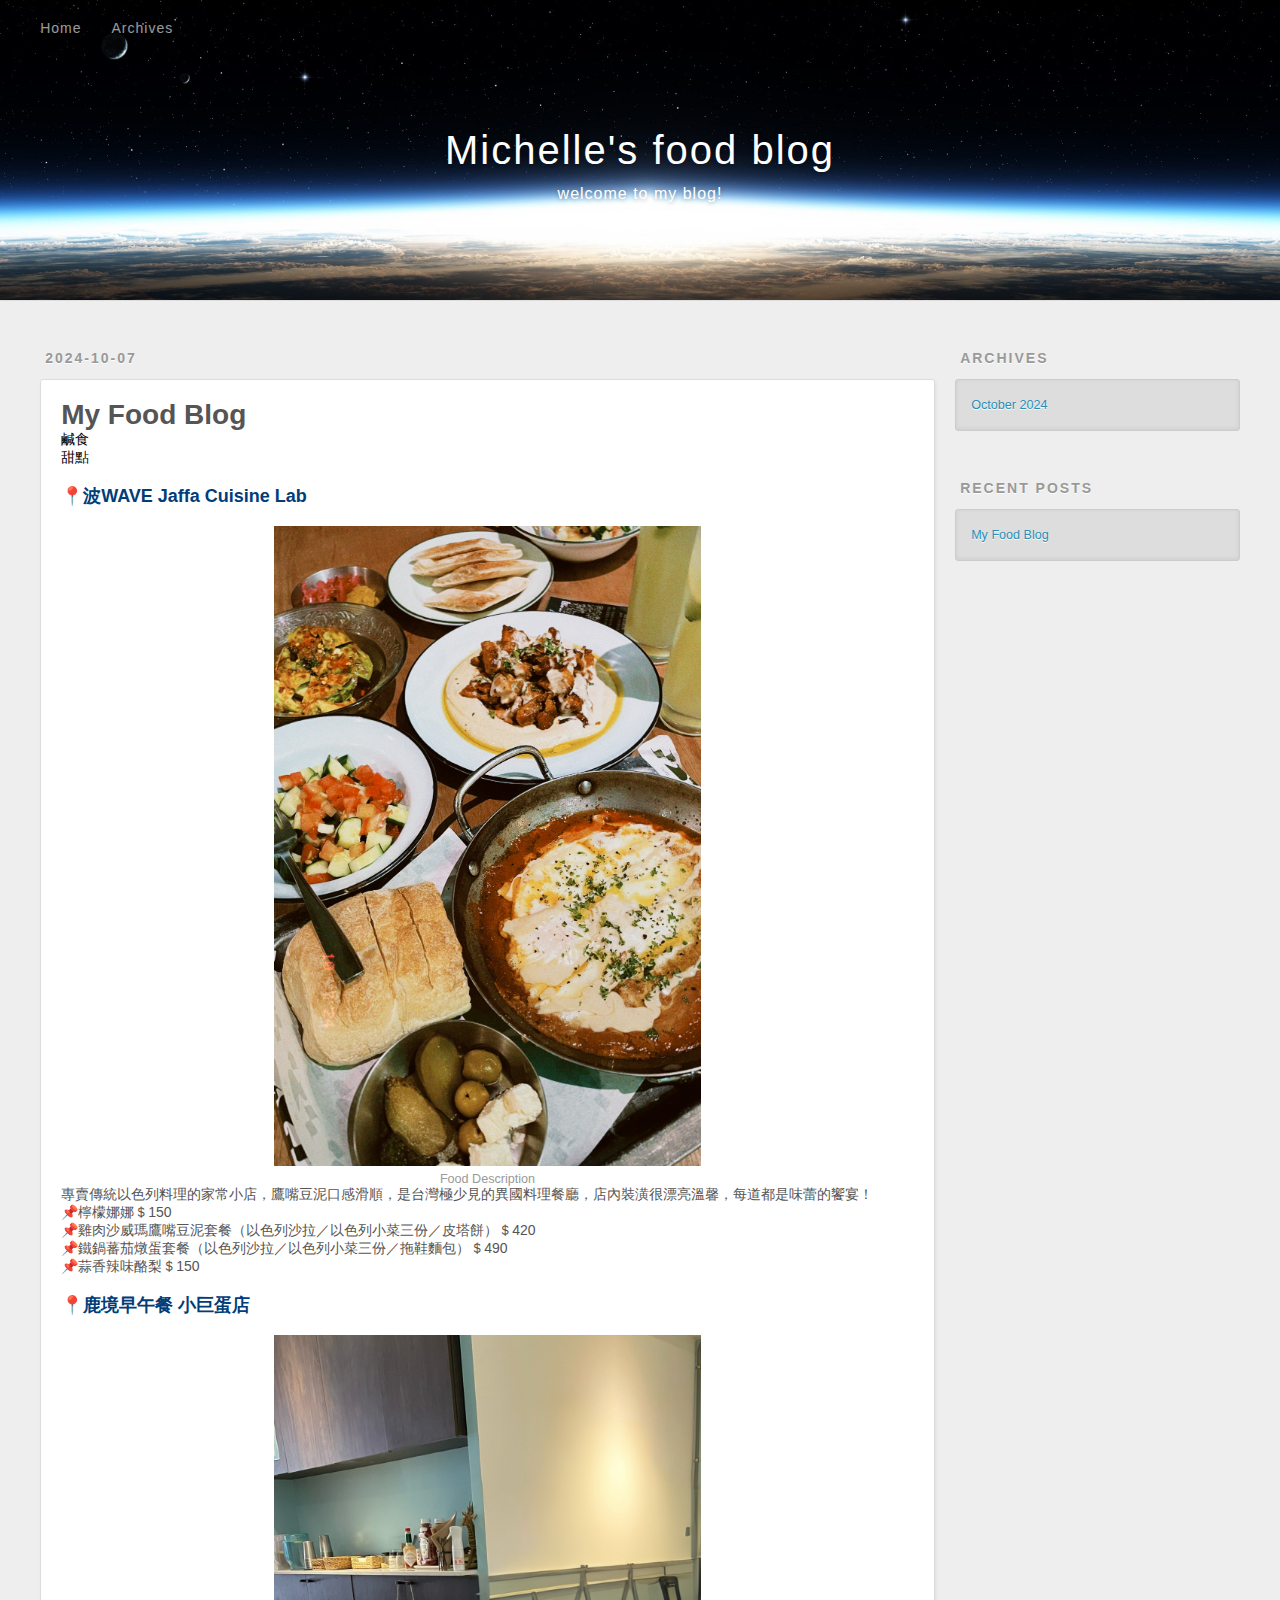
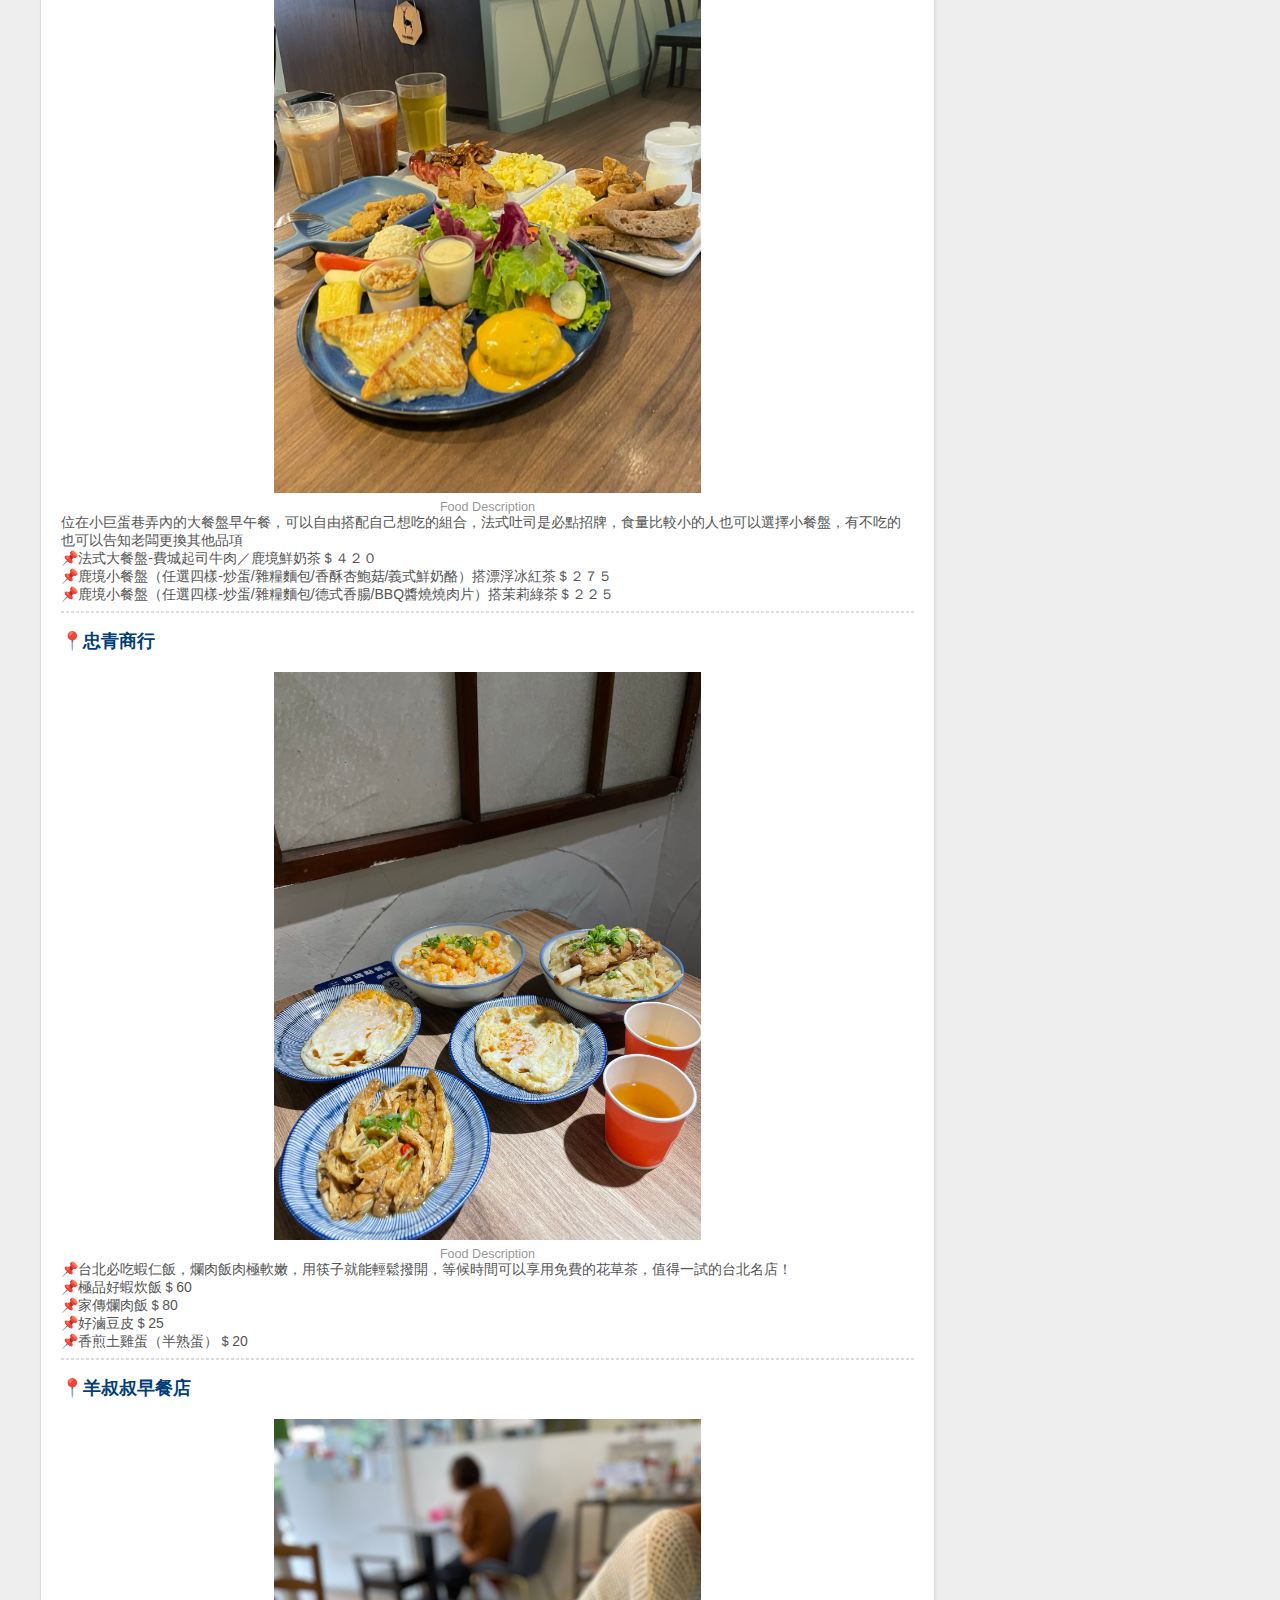
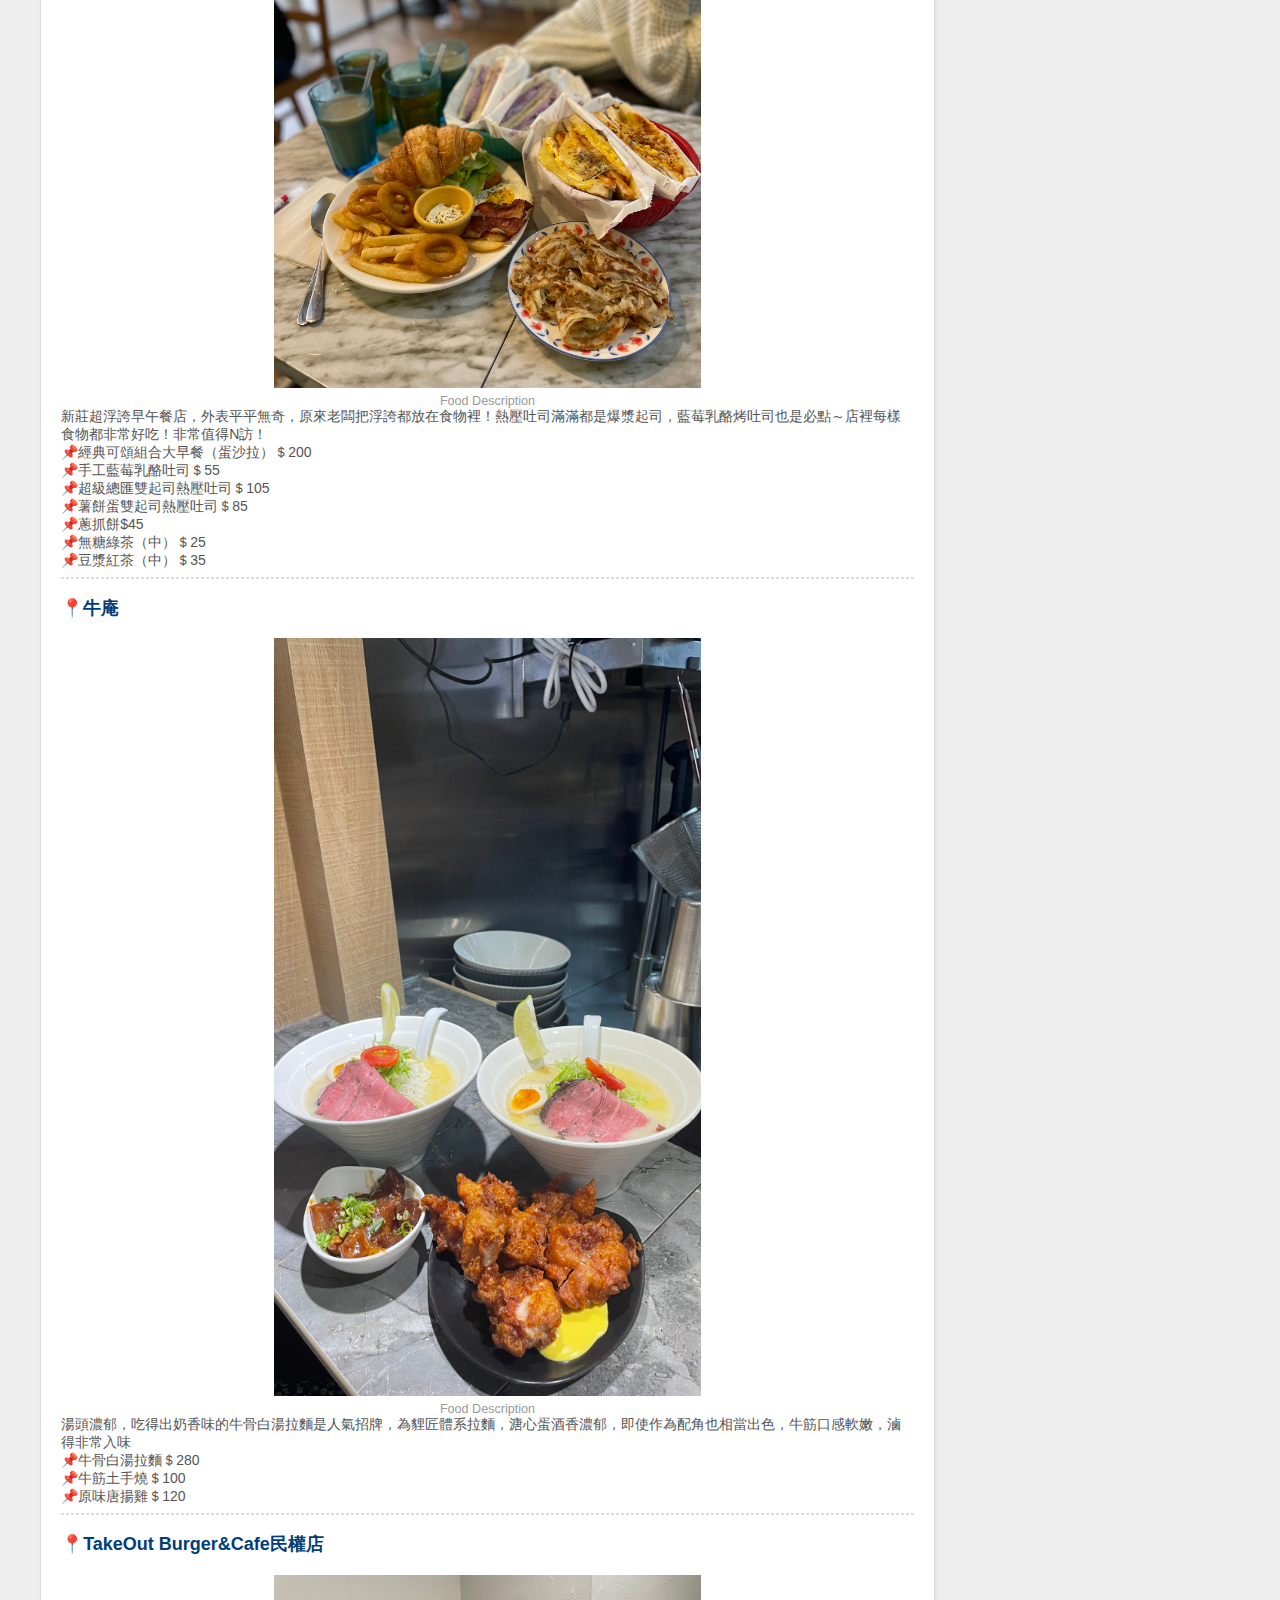
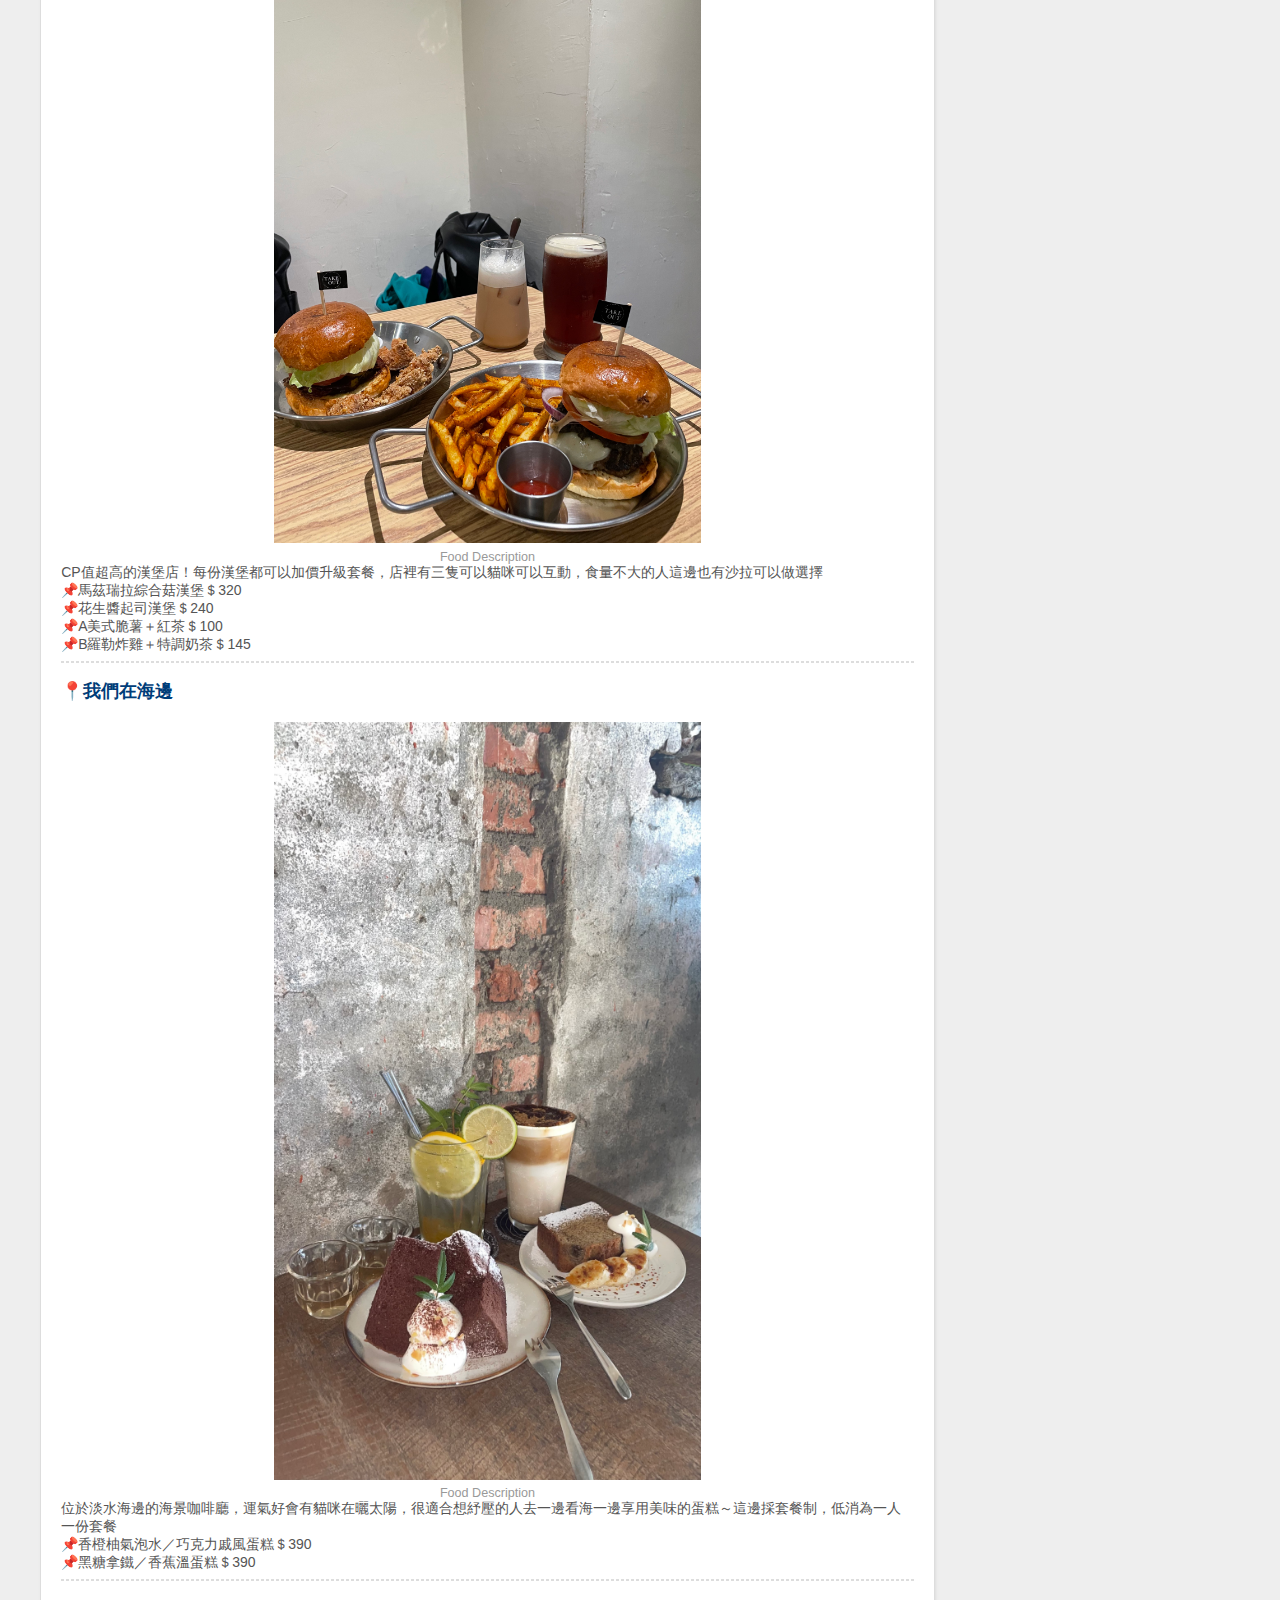
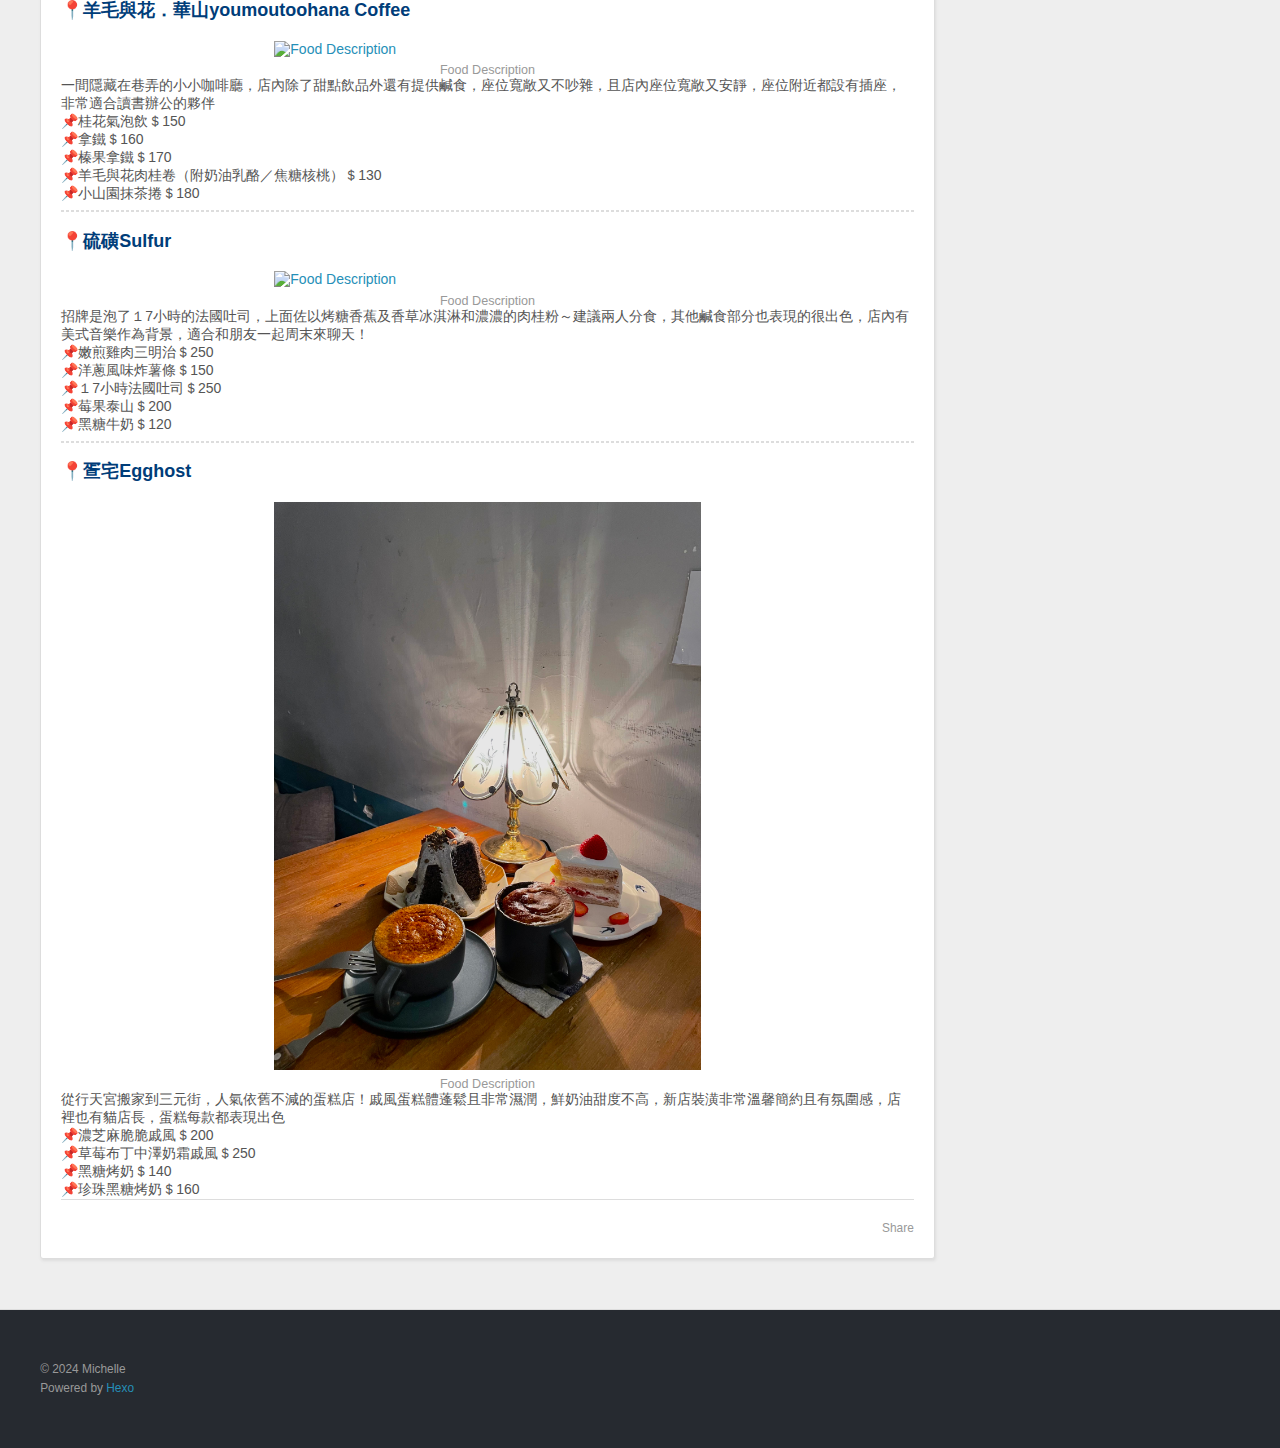
==== commit 8d6bdcf9: "Update index.html" ====
--- a/index.html
+++ b/index.html
@@ -72,8 +72,6 @@
       </div>
     </div>
   </div>
-        <div class="category-button" data-category="savory-section">鹹食</div>
-<div class="category-button" data-category="sweet-section">甜點</div>
 
 </header>
 
@@ -97,13 +95,14 @@
       <a class="p-name article-title" href="/2024/10/07/My-Food-Blog/">My Food Blog</a>
     </h1>
   
-
+<div class="category-button" data-category="savory-section">鹹食</div>
+<div class="category-button" data-category="sweet-section">甜點</div>
       </header>
     
     <div class="e-content article-entry" itemprop="articleBody">
-
-<div id="savory-section" class="section">
-<h2 style="font-size: 18px; color: #003D79;">
+      
+<div class="savory-section section">
+   <h2 style="font-size: 18px; color: #003D79;">
 <a href="https://www.google.com/maps/search/?api=1&query=波WAVE%20Jaffa%20Cuisine%20Lab" target="_blank" style="text-decoration: none; color: #003D79;">
 📍波WAVE Jaffa Cuisine Lab
 </a>
@@ -114,23 +113,7 @@
 📌雞肉沙威瑪鷹嘴豆泥套餐（以色列沙拉／以色列小菜三份／皮塔餅）＄420<br>
 📌鐵鍋蕃茄燉蛋套餐（以色列沙拉／以色列小菜三份／拖鞋麵包）＄490<br>
 📌蒜香辣味酪梨＄150
-</div>
-
-<div id="sweet-section" class="section">
-<hr>
-<h2 style="font-size: 18px; color: #003D79;">
-<a href="https://maps.app.goo.gl/yGPYiP1K6CuyksfD6" target="_blank" style="text-decoration: none; color: #003D79;"> 
-📍我們在海邊
-</a>
-</h2>
-<img src="/images/2_converted.jpg" alt="Food Description" style="width: 50%;" />
-位於淡水海邊的海景咖啡廳，運氣好會有貓咪在曬太陽，很適合想紓壓的人去一邊看海一邊享用美味的蛋糕～這邊採套餐制，低消為一人一份套餐<br>
-📌香橙柚氣泡水／巧克力戚風蛋糕＄390<br>
-📌黑糖拿鐵／香蕉溫蛋糕＄390
-</div>
-
-<div id="savory-section" class="section">
-<hr>
+
 <h2 style="font-size: 18px; color: #003D79;">
 <a href="https://maps.app.goo.gl/YN1RT5ei4oatTXHL8" target="_blank" style="text-decoration: none; color: #003D79;">
 📍鹿境早午餐 小巨蛋店
@@ -141,9 +124,7 @@
 📌法式大餐盤-費城起司牛肉／鹿境鮮奶茶＄４２０<br>
 📌鹿境小餐盤（任選四樣-炒蛋/雜糧麵包/香酥杏鮑菇/義式鮮奶酪）搭漂浮冰紅茶＄２７５<br>
 📌鹿境小餐盤（任選四樣-炒蛋/雜糧麵包/德式香腸/BBQ醬燒燒肉片）搭茉莉綠茶＄２２５
-</div>
-
-<div id="savory-section" class="section">
+
 <hr>
 <h2 style="font-size: 18px; color: #003D79;">
 <a href="https://maps.app.goo.gl/sreg3wBc6Fj5zU4a6" target="_blank" style="text-decoration: none; color: #003D79;">
@@ -156,41 +137,7 @@
 📌家傳爛肉飯＄80<br>
 📌好滷豆皮＄25<br>
 📌香煎土雞蛋（半熟蛋）＄20
-</div>
-
-<div id="sweet-section" class="section">
-<hr>
-<h2 style="font-size: 18px; color: #003D79;">
-<a href="https://maps.app.goo.gl/kUZkryvqydFrZaAWA" target="_blank" style="text-decoration: none; color: #003D79;">
-📍羊毛與花．華山youmoutoohana Coffee
-</a>
-</h2>
-<img src="/images/5_converted.jpg" alt="Food Description" style="width: 50%;" />
-一間隱藏在巷弄的小小咖啡廳，店內除了甜點飲品外還有提供鹹食，座位寬敞又不吵雜，且店內座位寬敞又安靜，座位附近都設有插座，非常適合讀書辦公的夥伴<br>
-📌桂花氣泡飲＄150<br>
-📌拿鐵＄160<br>
-📌榛果拿鐵＄170<br>
-📌羊毛與花肉桂卷（附奶油乳酪／焦糖核桃）＄130<br>
-📌小山園抹茶捲＄180
-</div>
-      
-<div id="sweet-section" class="section">
-<hr>
-<h2 style="font-size: 18px; color: #003D79;">
-<a href="https://maps.app.goo.gl/1HN3obcHwG3vKmav5" target="_blank" style="text-decoration: none; color: #003D79;">
-📍硫磺Sulfur
-</a>
-</h2>
-<img src="/images/7.jpg" alt="Food Description" style="width: 50%;" />
-招牌是泡了１7小時的法國吐司，上面佐以烤糖香蕉及香草冰淇淋和濃濃的肉桂粉～建議兩人分食，其他鹹食部分也表現的很出色，店內有美式音樂作為背景，適合和朋友一起周末來聊天！<br>
-📌嫩煎雞肉三明治＄250<br>
-📌洋蔥風味炸薯條＄150<br>
-📌１7小時法國吐司＄250<br>
-📌莓果泰山＄200<br>
-📌黑糖牛奶＄120
-</div>
-
-<div id="savory-section" class="section">
+
 <hr>
 <h2 style="font-size: 18px; color: #003D79;">
 <a href="https://maps.app.goo.gl/EtDpuQNDz2TZjqfDA" target="_blank" style="text-decoration: none; color: #003D79;">
@@ -206,9 +153,7 @@
 📌蔥抓餅$45<br>
 📌無糖綠茶（中）＄25<br>
 📌豆漿紅茶（中）＄35
-</div>
-
-<div id="savory-section" class="section">
+
 <hr>
 <h2 style="font-size: 18px; color: #003D79;">
 <a href="https://maps.app.goo.gl/b36jddnXTki6zQrV9" target="_blank" style="text-decoration: none; color: #003D79;">
@@ -220,9 +165,62 @@
 📌牛骨白湯拉麵＄280<br>
 📌牛筋土手燒＄100<br>
 📌原味唐揚雞＄120
+
+<hr>
+<h2 style="font-size: 18px; color: #003D79;">
+<a href="https://maps.app.goo.gl/QCGQ75DDRxzxvVHf6" target="_blank" style="text-decoration: none; color: #003D79;">
+📍TakeOut Burger&Cafe民權店
+</a>
+</h2>
+<img src="/images/14_converted.jpg" alt="Food Description" style="width: 50%;" />
+CP值超高的漢堡店！每份漢堡都可以加價升級套餐，店裡有三隻可以貓咪可以互動，食量不大的人這邊也有沙拉可以做選擇<br>
+📌馬茲瑞拉綜合菇漢堡＄320<br>
+📌花生醬起司漢堡＄240<br>
+📌A美式脆薯＋紅茶＄100<br>
+📌B羅勒炸雞＋特調奶茶＄145
 </div>
-      
-<div id="sweet-section" class="section">      
+
+      
+<div class="sweet-section section">
+<hr>
+<h2 style="font-size: 18px; color: #003D79;">
+<a href="https://maps.app.goo.gl/yGPYiP1K6CuyksfD6" target="_blank" style="text-decoration: none; color: #003D79;"> 
+📍我們在海邊
+</a>
+</h2>
+<img src="/images/2_converted.jpg" alt="Food Description" style="width: 50%;" />
+位於淡水海邊的海景咖啡廳，運氣好會有貓咪在曬太陽，很適合想紓壓的人去一邊看海一邊享用美味的蛋糕～這邊採套餐制，低消為一人一份套餐<br>
+📌香橙柚氣泡水／巧克力戚風蛋糕＄390<br>
+📌黑糖拿鐵／香蕉溫蛋糕＄390
+
+<hr>
+<h2 style="font-size: 18px; color: #003D79;">
+<a href="https://maps.app.goo.gl/kUZkryvqydFrZaAWA" target="_blank" style="text-decoration: none; color: #003D79;">
+📍羊毛與花．華山youmoutoohana Coffee
+</a>
+</h2>
+<img src="/images/5_converted.jpg" alt="Food Description" style="width: 50%;" />
+一間隱藏在巷弄的小小咖啡廳，店內除了甜點飲品外還有提供鹹食，座位寬敞又不吵雜，且店內座位寬敞又安靜，座位附近都設有插座，非常適合讀書辦公的夥伴<br>
+📌桂花氣泡飲＄150<br>
+📌拿鐵＄160<br>
+📌榛果拿鐵＄170<br>
+📌羊毛與花肉桂卷（附奶油乳酪／焦糖核桃）＄130<br>
+📌小山園抹茶捲＄180
+
+<hr>
+<h2 style="font-size: 18px; color: #003D79;">
+<a href="https://maps.app.goo.gl/1HN3obcHwG3vKmav5" target="_blank" style="text-decoration: none; color: #003D79;">
+📍硫磺Sulfur
+</a>
+</h2>
+<img src="/images/7.jpg" alt="Food Description" style="width: 50%;" />
+招牌是泡了１7小時的法國吐司，上面佐以烤糖香蕉及香草冰淇淋和濃濃的肉桂粉～建議兩人分食，其他鹹食部分也表現的很出色，店內有美式音樂作為背景，適合和朋友一起周末來聊天！<br>
+📌嫩煎雞肉三明治＄250<br>
+📌洋蔥風味炸薯條＄150<br>
+📌１7小時法國吐司＄250<br>
+📌莓果泰山＄200<br>
+📌黑糖牛奶＄120
+
 <hr>
 <h2 style="font-size: 18px; color: #003D79;">
 <a href="https://maps.app.goo.gl/bD9wd6uzjKqT1xWb7" target="_blank" style="text-decoration: none; color: #003D79;">
@@ -236,23 +234,7 @@
 📌黑糖烤奶＄140<br>
 📌珍珠黑糖烤奶＄160
 </div>
-
-<div id="savory-section" class="section">
-<hr>
-<h2 style="font-size: 18px; color: #003D79;">
-<a href="https://maps.app.goo.gl/QCGQ75DDRxzxvVHf6" target="_blank" style="text-decoration: none; color: #003D79;">
-📍TakeOut Burger&Cafe民權店
-</a>
-</h2>
-<img src="/images/14_converted.jpg" alt="Food Description" style="width: 50%;" />
-CP值超高的漢堡店！每份漢堡都可以加價升級套餐，店裡有三隻可以貓咪可以互動，食量不大的人這邊也有沙拉可以做選擇<br>
-📌馬茲瑞拉綜合菇漢堡＄320<br>
-📌花生醬起司漢堡＄240<br>
-📌A美式脆薯＋紅茶＄100<br>
-📌B羅勒炸雞＋特調奶茶＄145
-</div>
-
-      
+  
     </div>
     <footer class="article-footer">
       <a data-url="https://yun0607.github.io/2024/10/07/My-Food-Blog/" data-id="cm31ganmd00007vsicej66ee5" data-title="My Food Blog" class="article-share-link"><span class="fa fa-share">Share</span></a>
@@ -348,16 +330,20 @@
 
 
   </div>
-  <script>
+ <script>
     $(document).ready(function() {
-        $(".category-button").on("click", function() {
-            var category = $(this).data("category");
-            $("html, body").animate({
-                scrollTop: $("#" + category).offset().top
-            }, 800);
-        });
+    $(".category-button").on("click", function() {
+        var category = $(this).data("category");
+        $(".section").hide(); // 隱藏所有區塊
+        $("." + category).show(); // 顯示選中的分類區塊
+        $("html, body").animate({
+            scrollTop: $("." + category).first().offset().top
+        }, 800);
     });
+});
+
 </script>
+
 
 </body>
 </html>
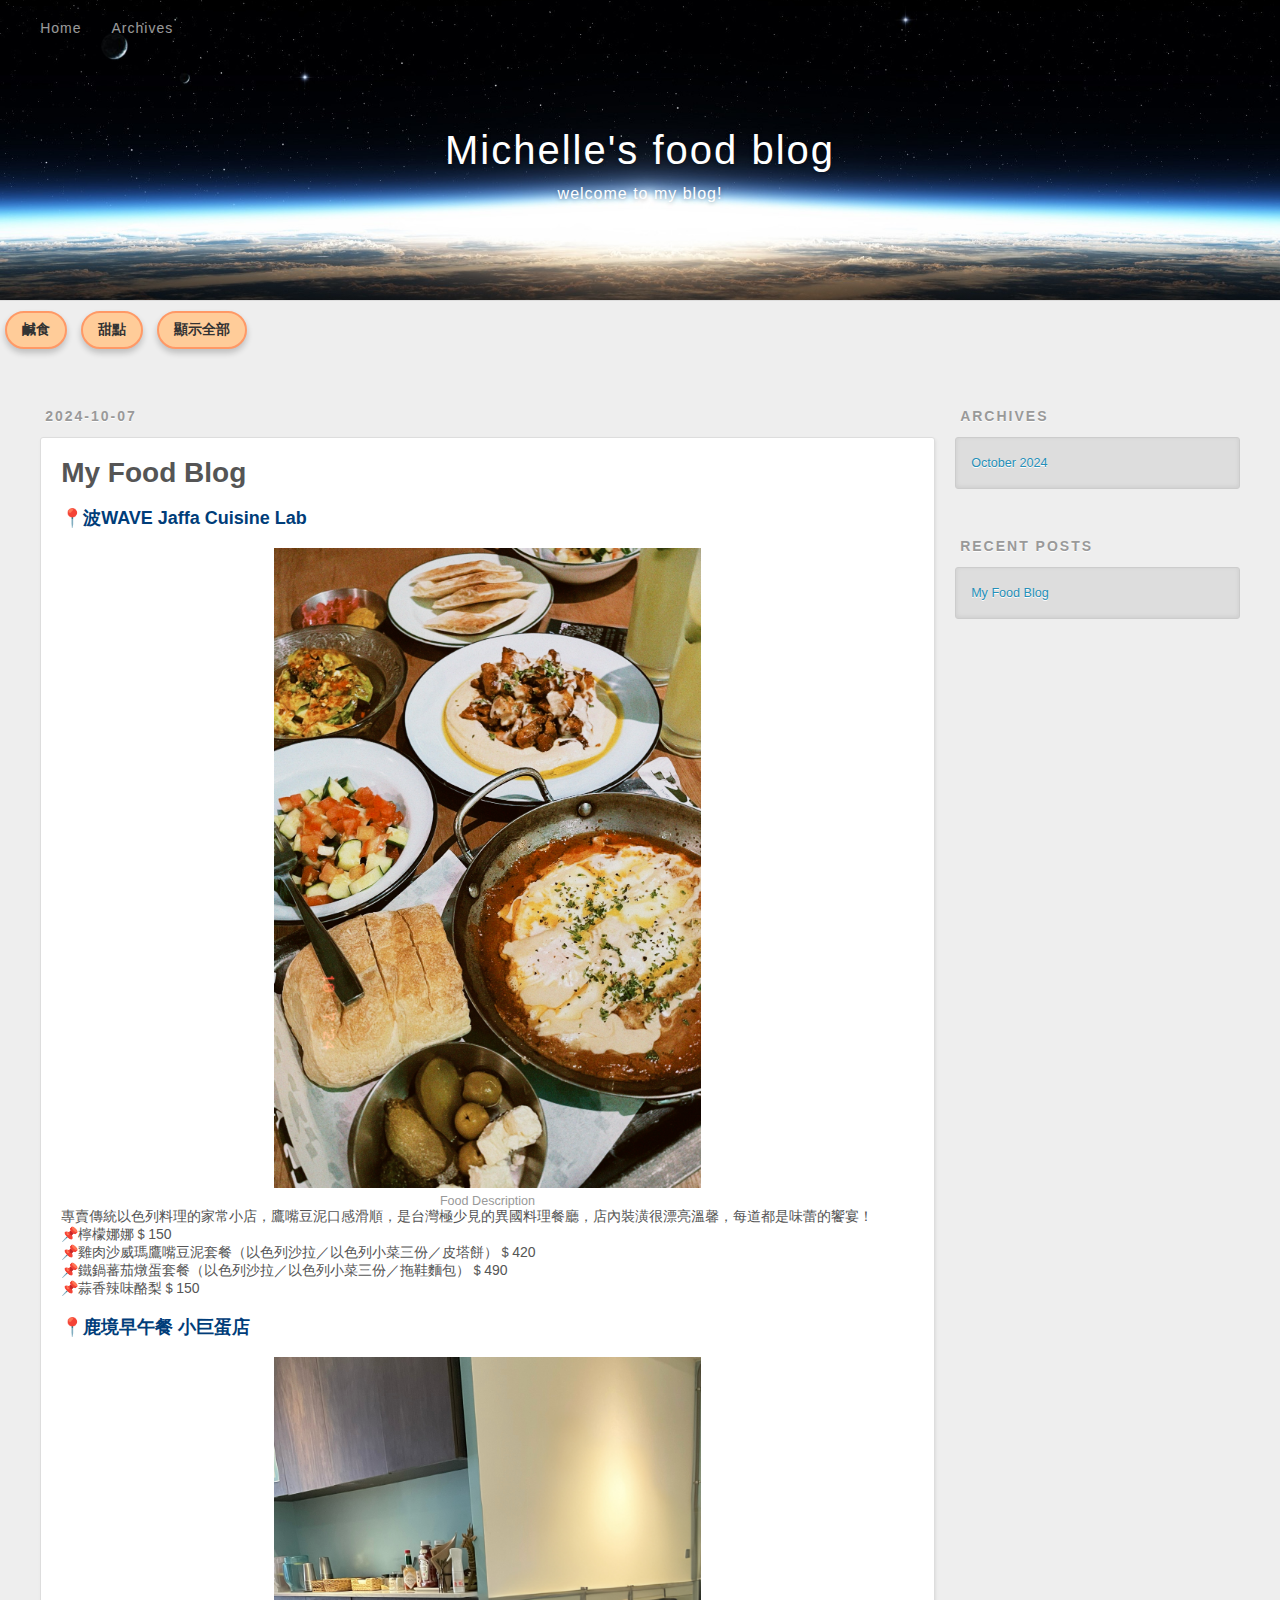
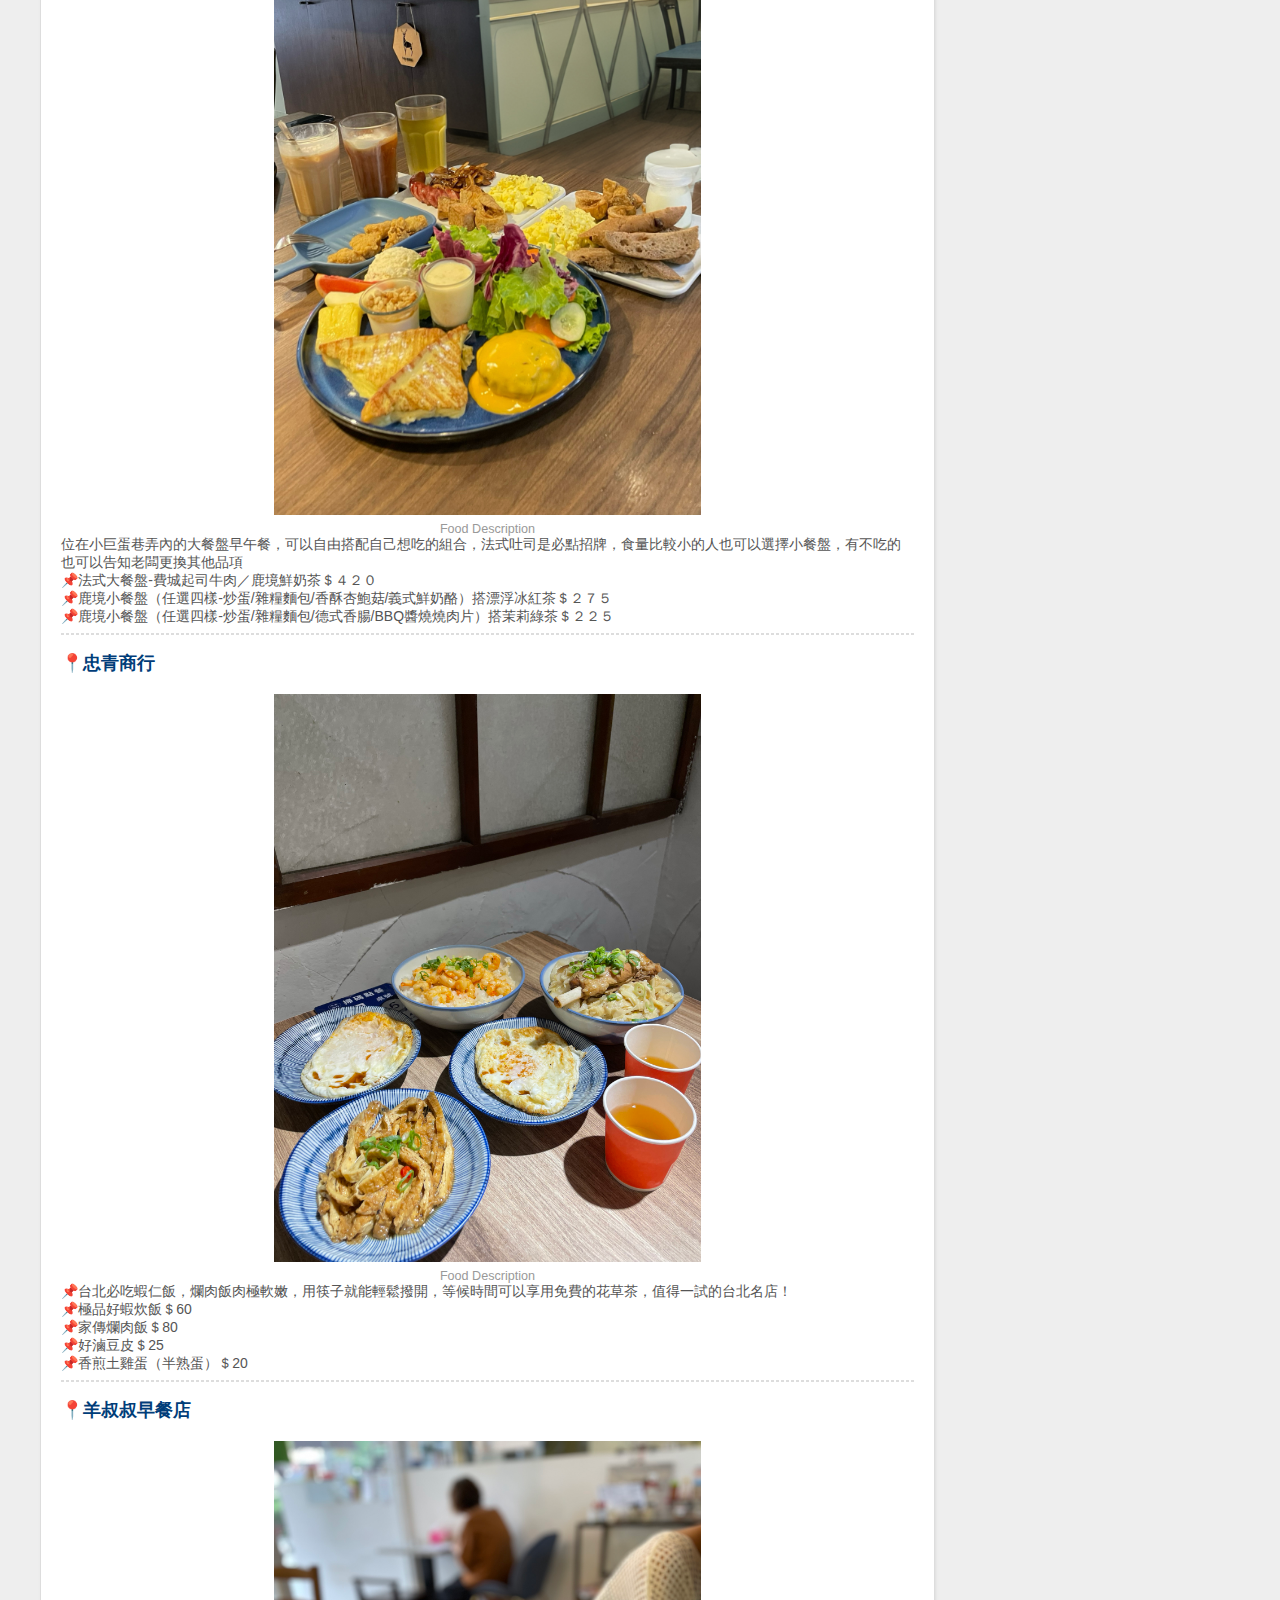
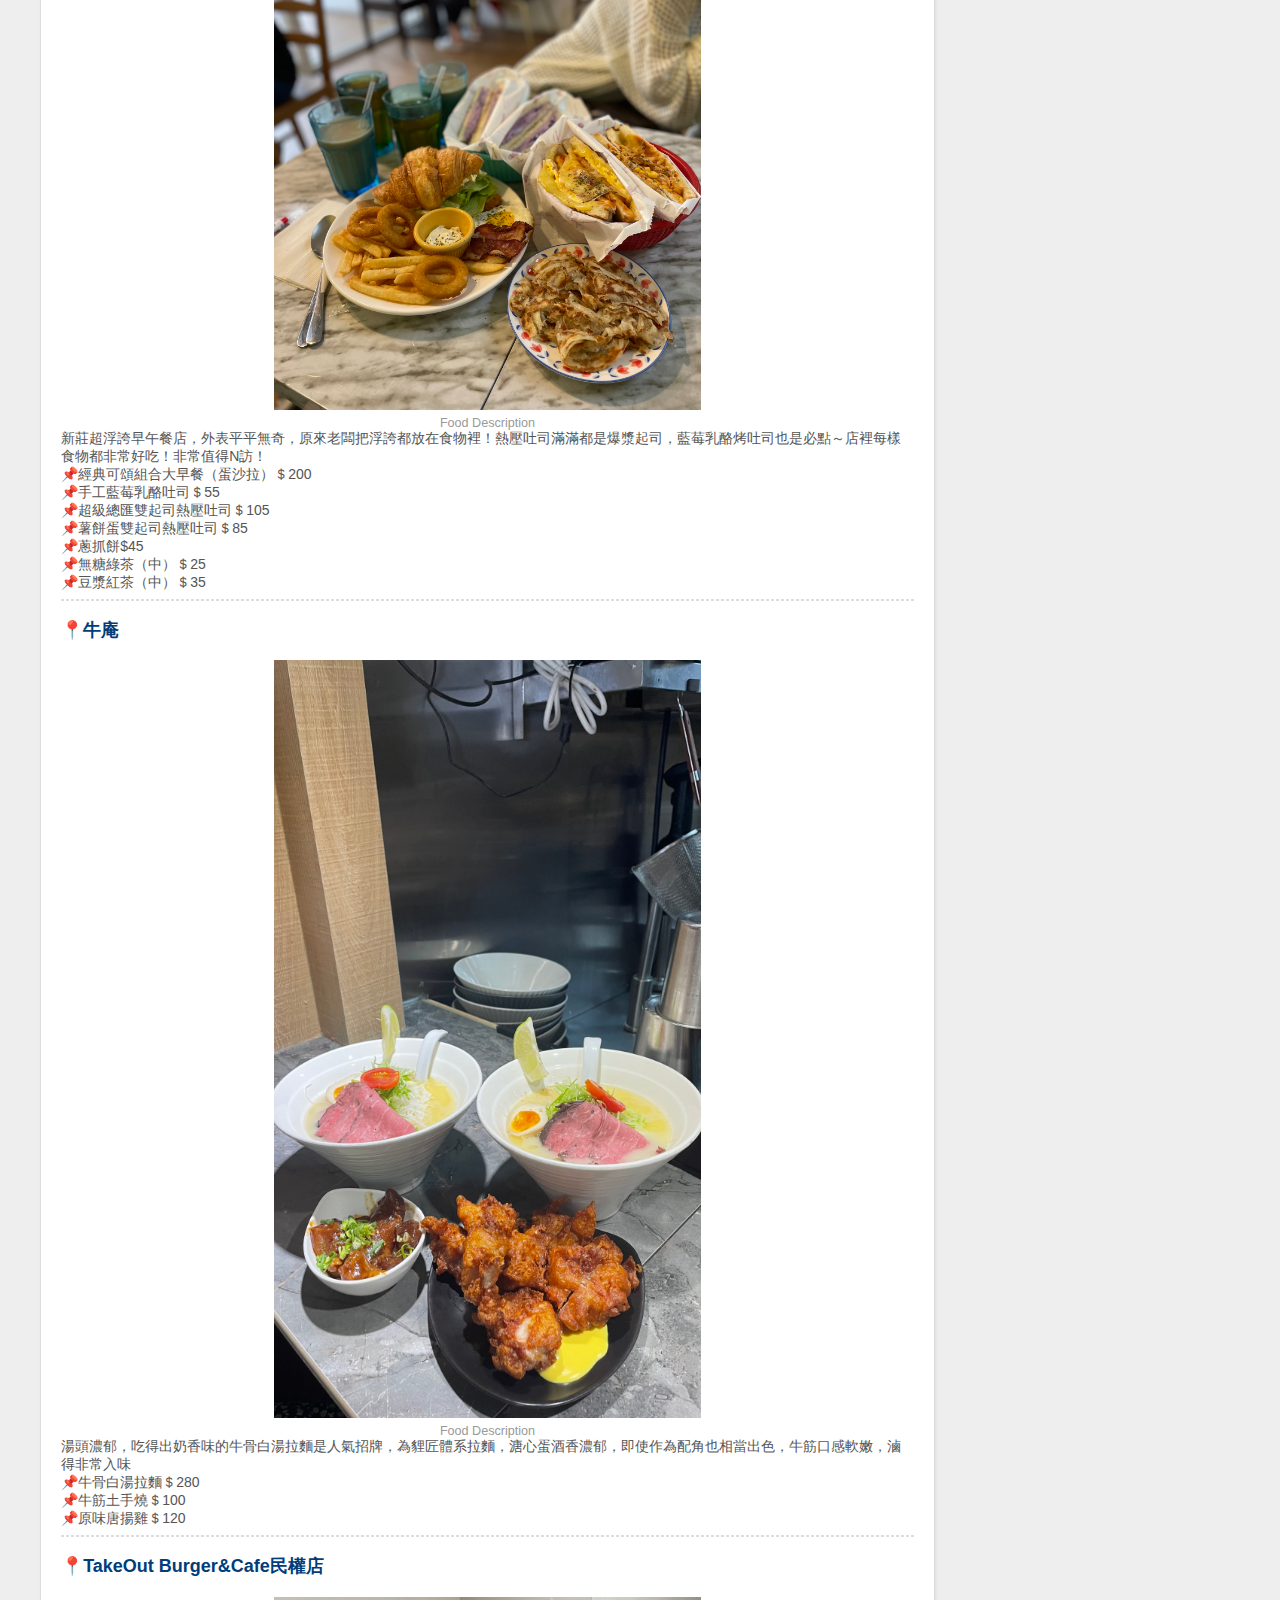
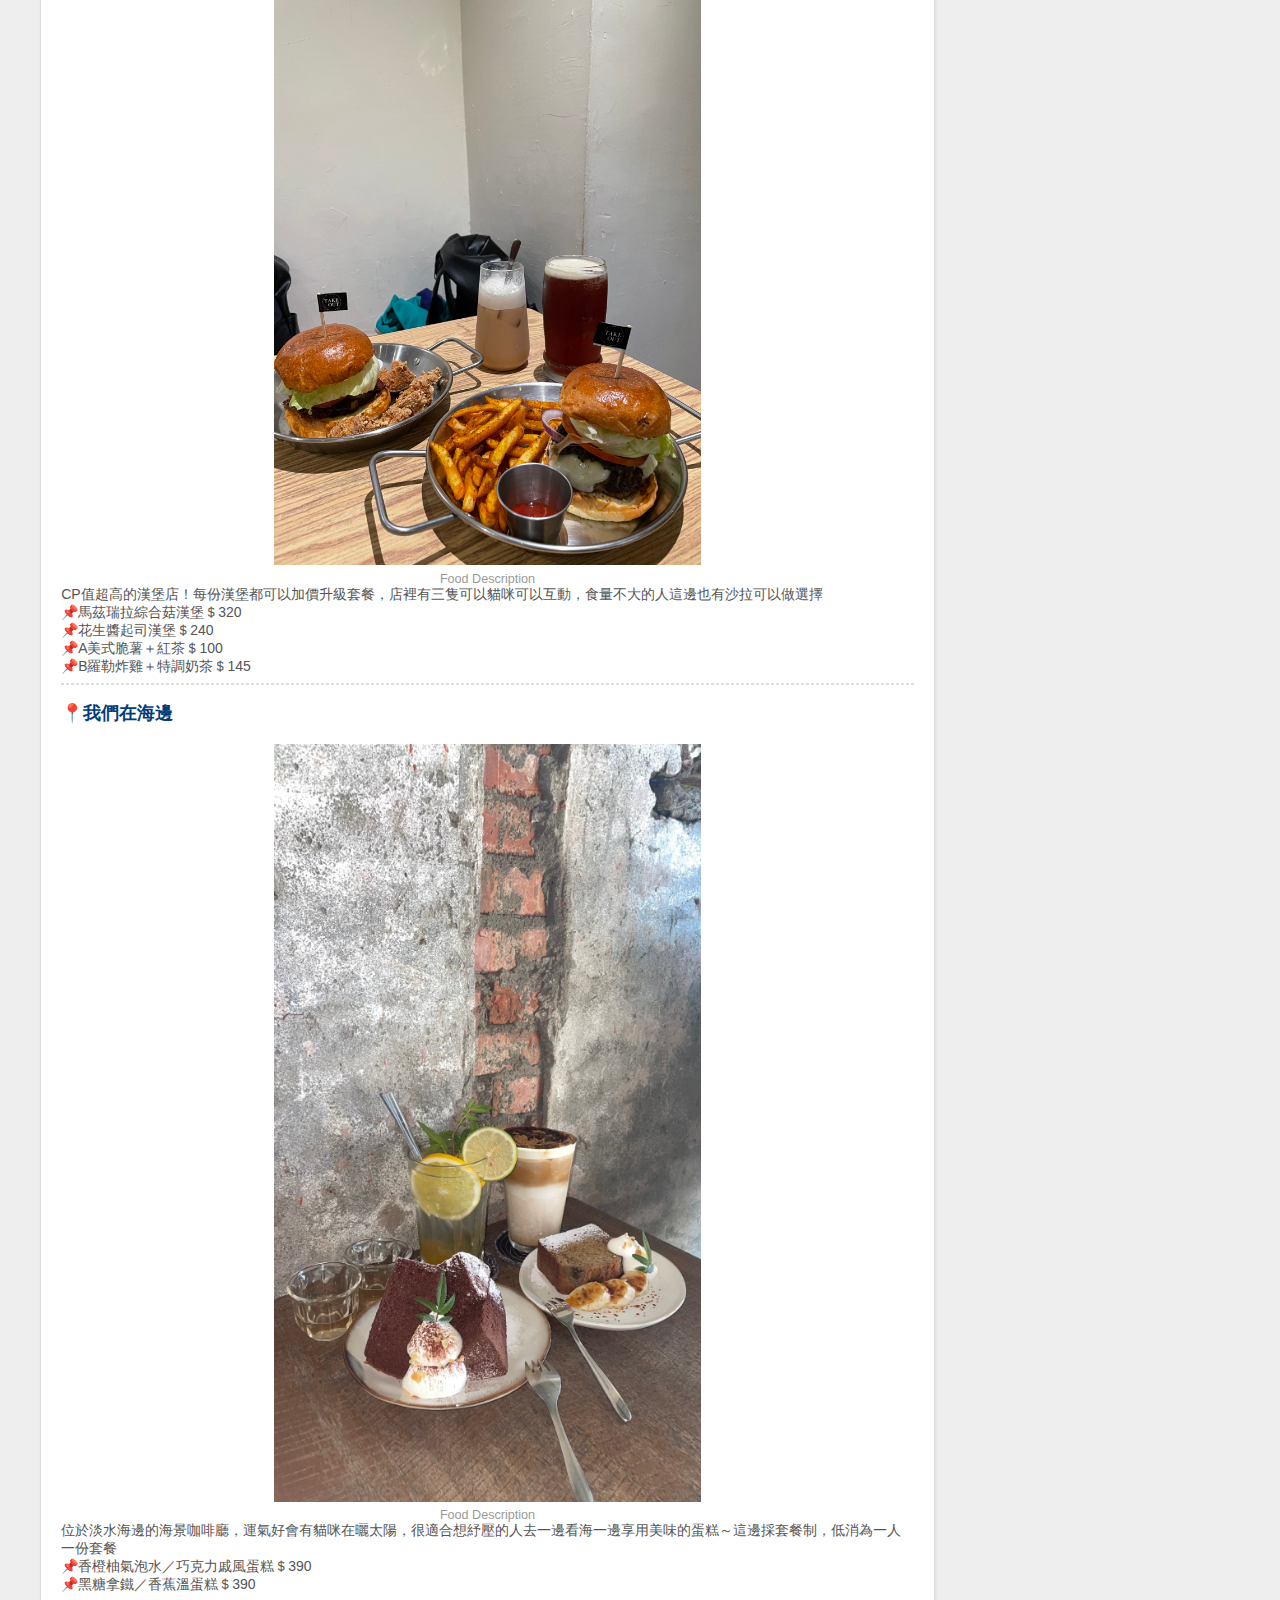
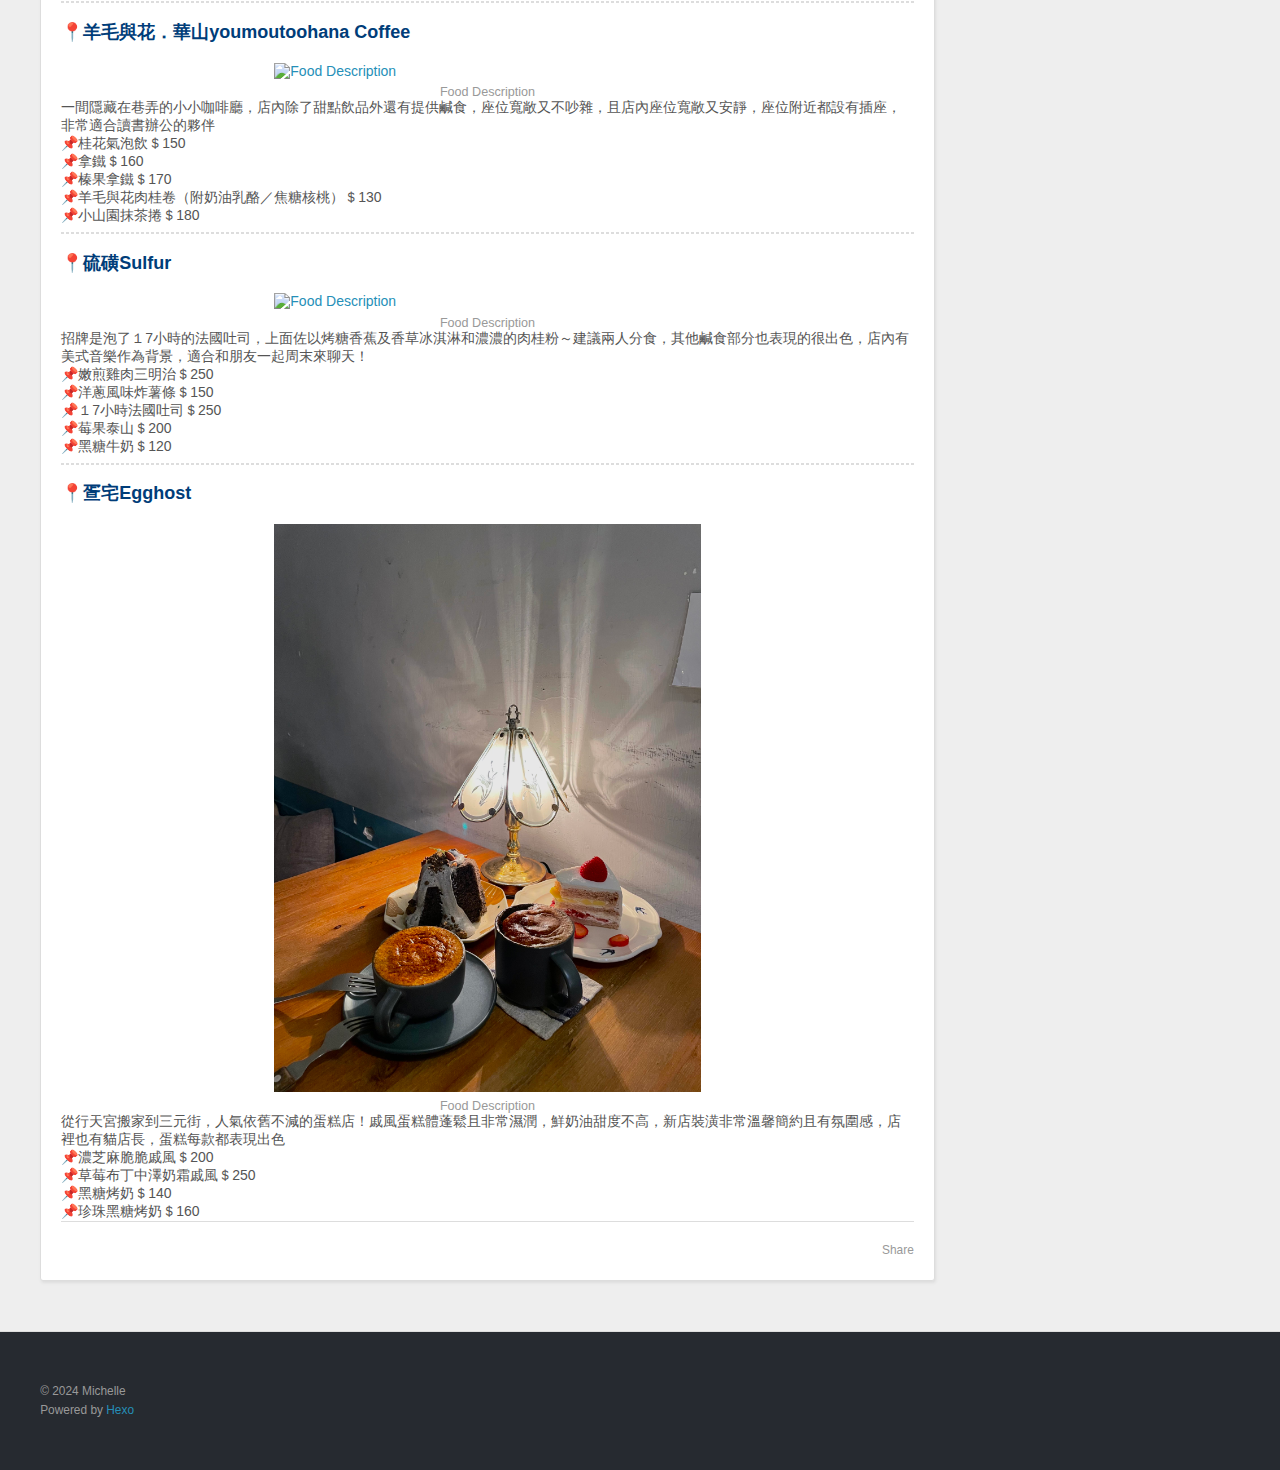
==== commit 565e5b1e: "Update index.html" ====
--- a/index.html
+++ b/index.html
@@ -74,7 +74,9 @@
   </div>
 
 </header>
-
+<div class="category-button" data-category="savory-section">鹹食</div>
+<div class="category-button" data-category="sweet-section">甜點</div>
+<div class="category-button" id="show-all">顯示全部</div>
       <div class="outer">
         <section id="main">
   
@@ -94,9 +96,7 @@
     <h1 itemprop="name">
       <a class="p-name article-title" href="/2024/10/07/My-Food-Blog/">My Food Blog</a>
     </h1>
-  
-<div class="category-button" data-category="savory-section">鹹食</div>
-<div class="category-button" data-category="sweet-section">甜點</div>
+
       </header>
     
     <div class="e-content article-entry" itemprop="articleBody">
@@ -330,18 +330,29 @@
 
 
   </div>
- <script>
-    $(document).ready(function() {
+  <script>
+ $(document).ready(function() {
     $(".category-button").on("click", function() {
         var category = $(this).data("category");
-        $(".section").hide(); // 隱藏所有區塊
-        $("." + category).show(); // 顯示選中的分類區塊
-        $("html, body").animate({
-            scrollTop: $("." + category).first().offset().top
-        }, 800);
+
+        if (category) {
+            $(".section").hide(); // 隱藏所有區塊
+            $("." + category).show(); // 顯示所選分類的區塊
+            $("html, body").animate({
+                scrollTop: $("." + category).first().offset().top
+            }, 800);
+        } else {
+            $(".section").show(); // 顯示所有區塊
+            $("html, body").animate({ scrollTop: 0 }, 800); // 回到頁面頂端
+        }
+    });
+
+    // 新增「顯示全部」按鈕的點擊事件
+    $("#show-all").on("click", function() {
+        $(".section").show(); // 顯示所有區塊
+        $("html, body").animate({ scrollTop: 0 }, 800); // 回到頁面頂端
     });
 });
-
 </script>
 
 
--- a/css/style.css
+++ b/css/style.css
@@ -1344,3 +1344,23 @@
   margin-right: 5px;
   display: inline-block;
 }
+.category-button {
+    cursor: pointer;
+    background-color: #ffcc99; /* 背景色 */
+    padding: 8px 15px;
+    margin: 10px 5px;
+    border-radius: 20px;
+    color: #333;
+    font-weight: bold;
+    border: 2px solid #ff9966;
+    box-shadow: 0px 4px 6px rgba(0, 0, 0, 0.2);
+    display: inline-block;
+    transition: all 0.3s ease;
+}
+
+.category-button:hover {
+    background-color: #ff9966;
+    color: #fff;
+    box-shadow: 0px 6px 8px rgba(0, 0, 0, 0.3);
+    transform: translateY(-2px);
+}
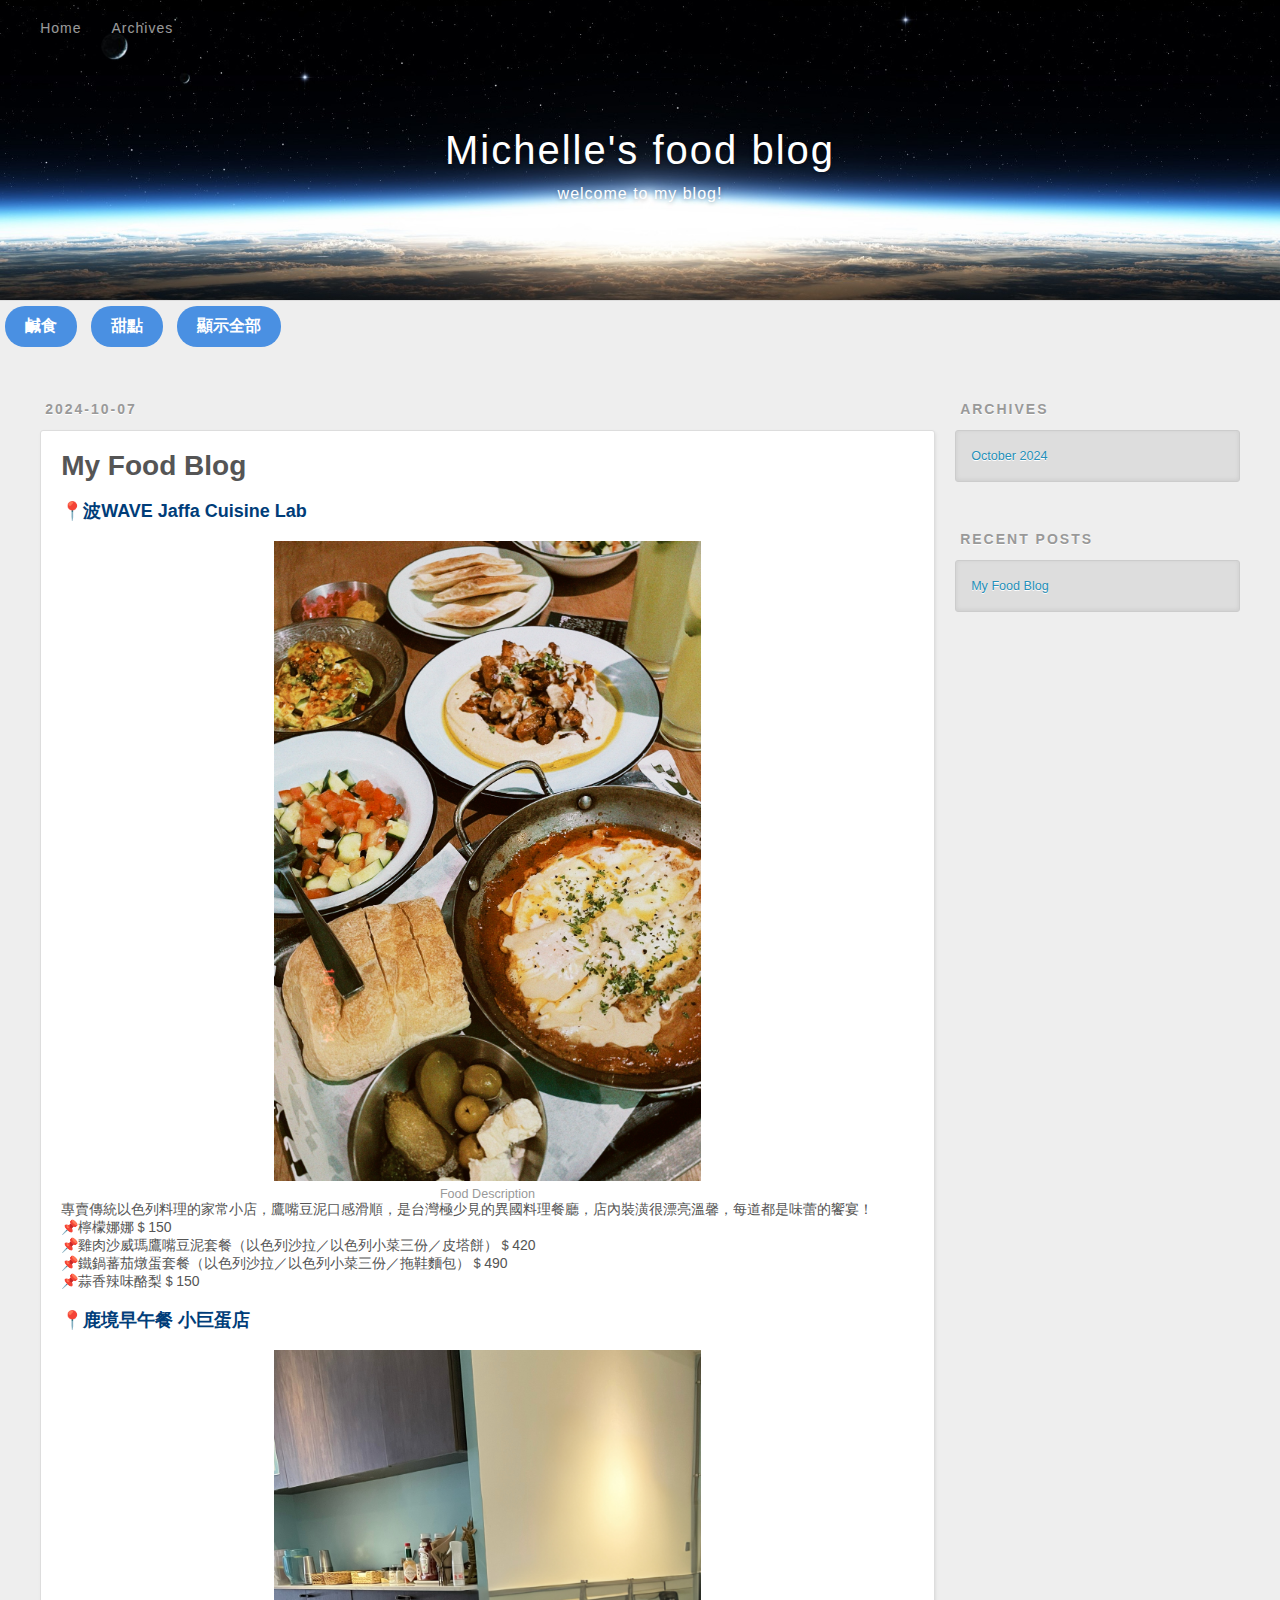
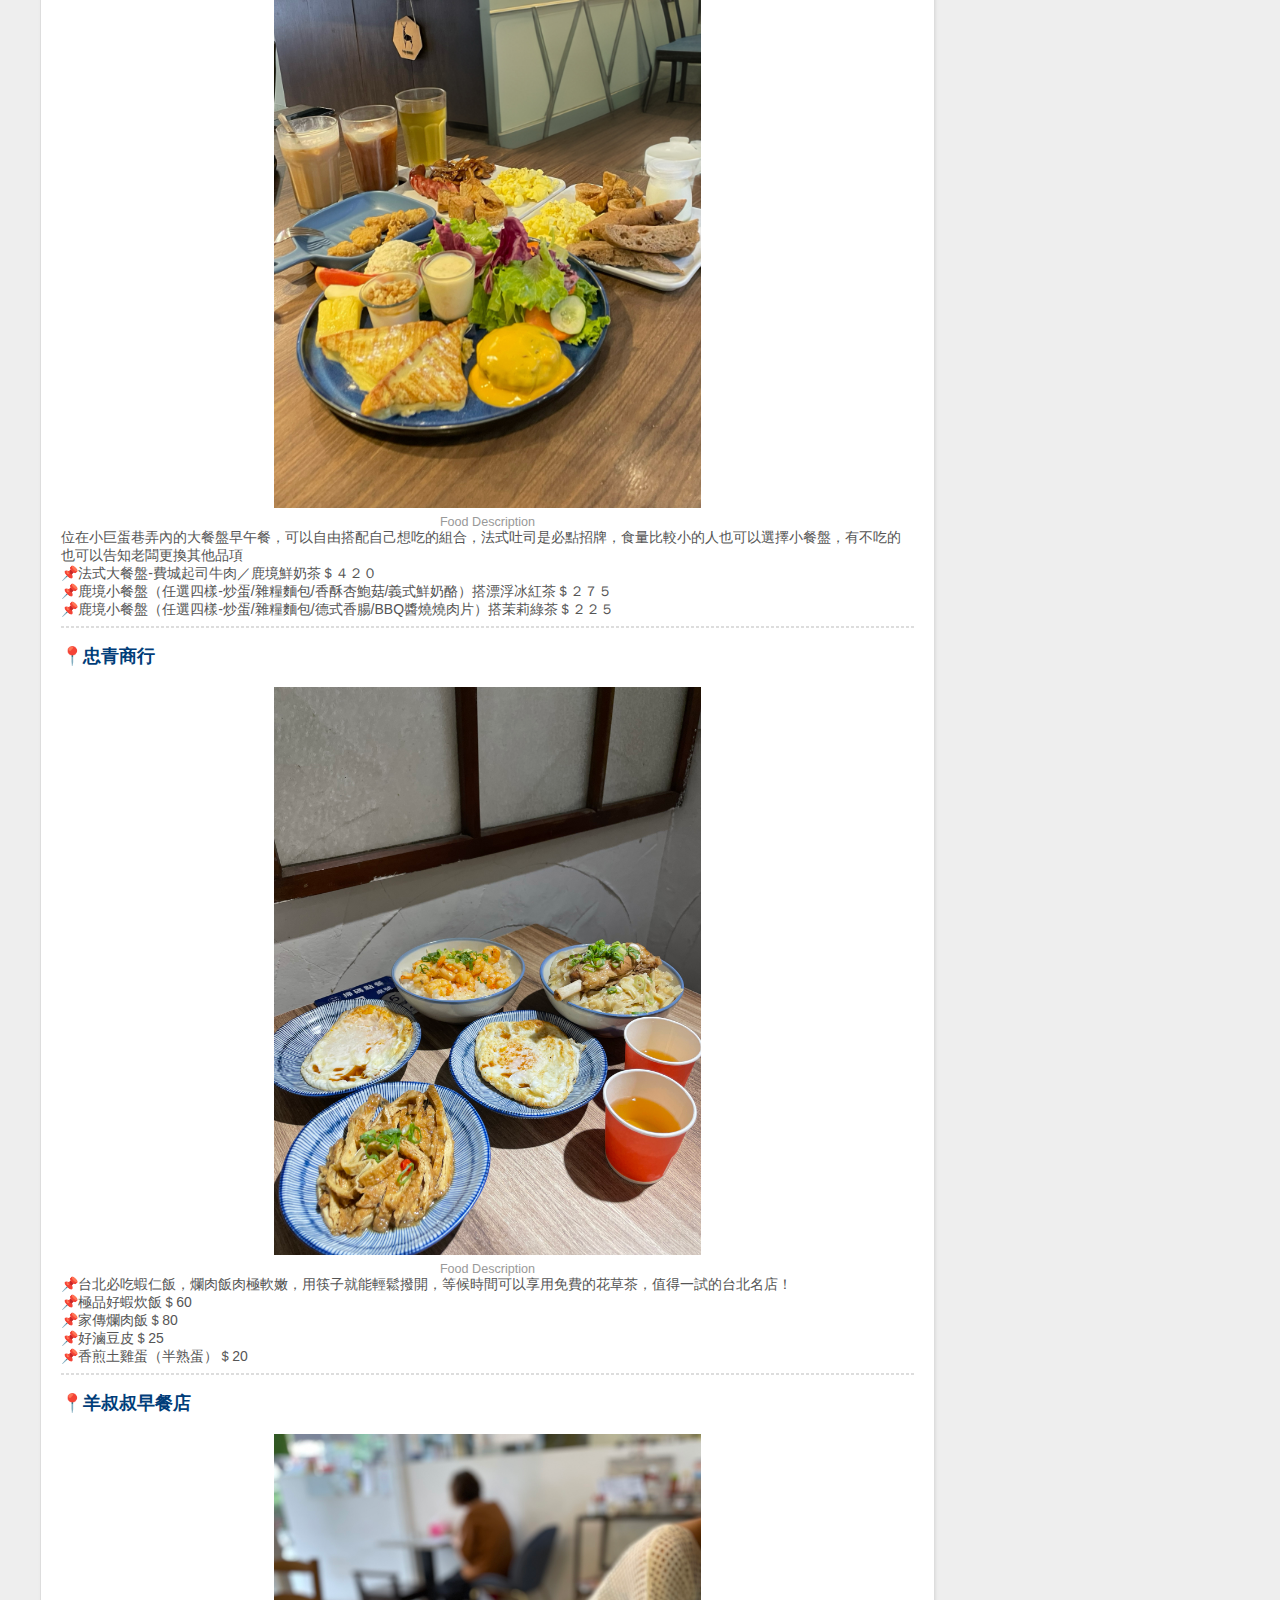
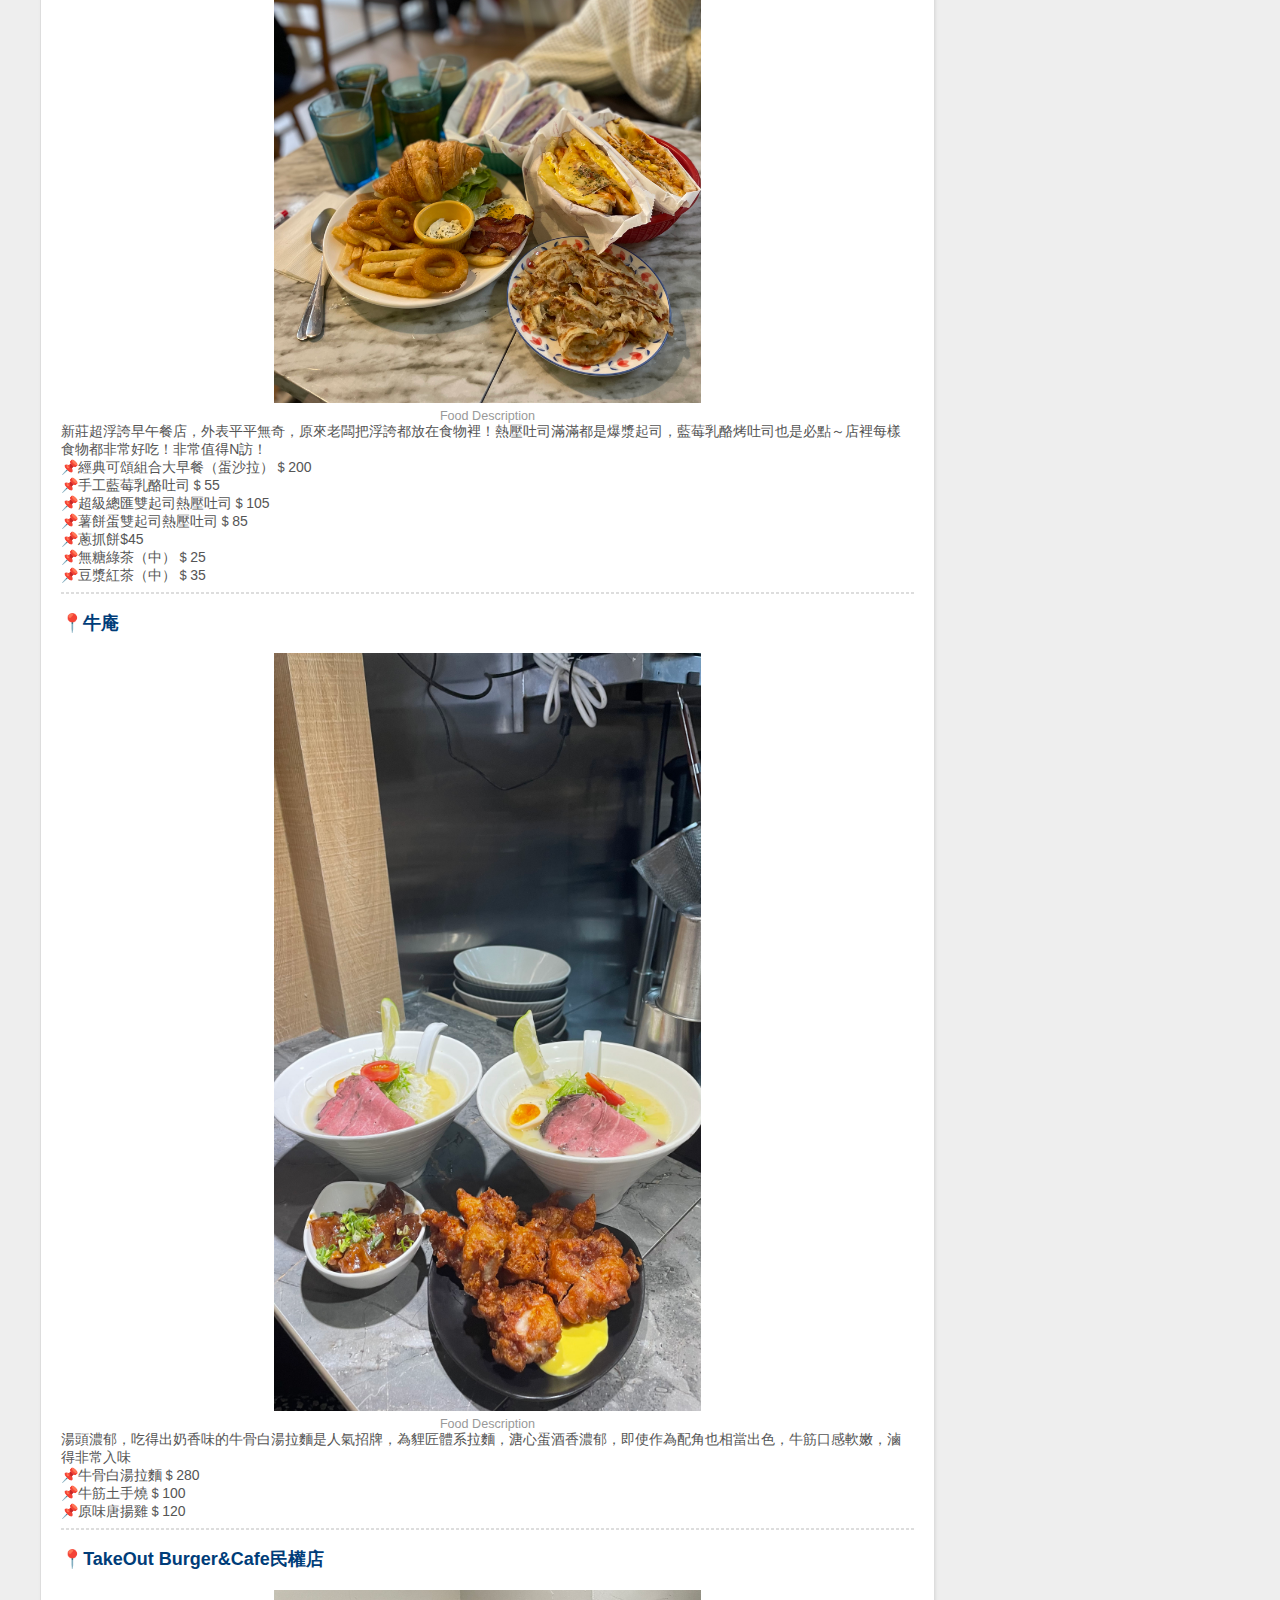
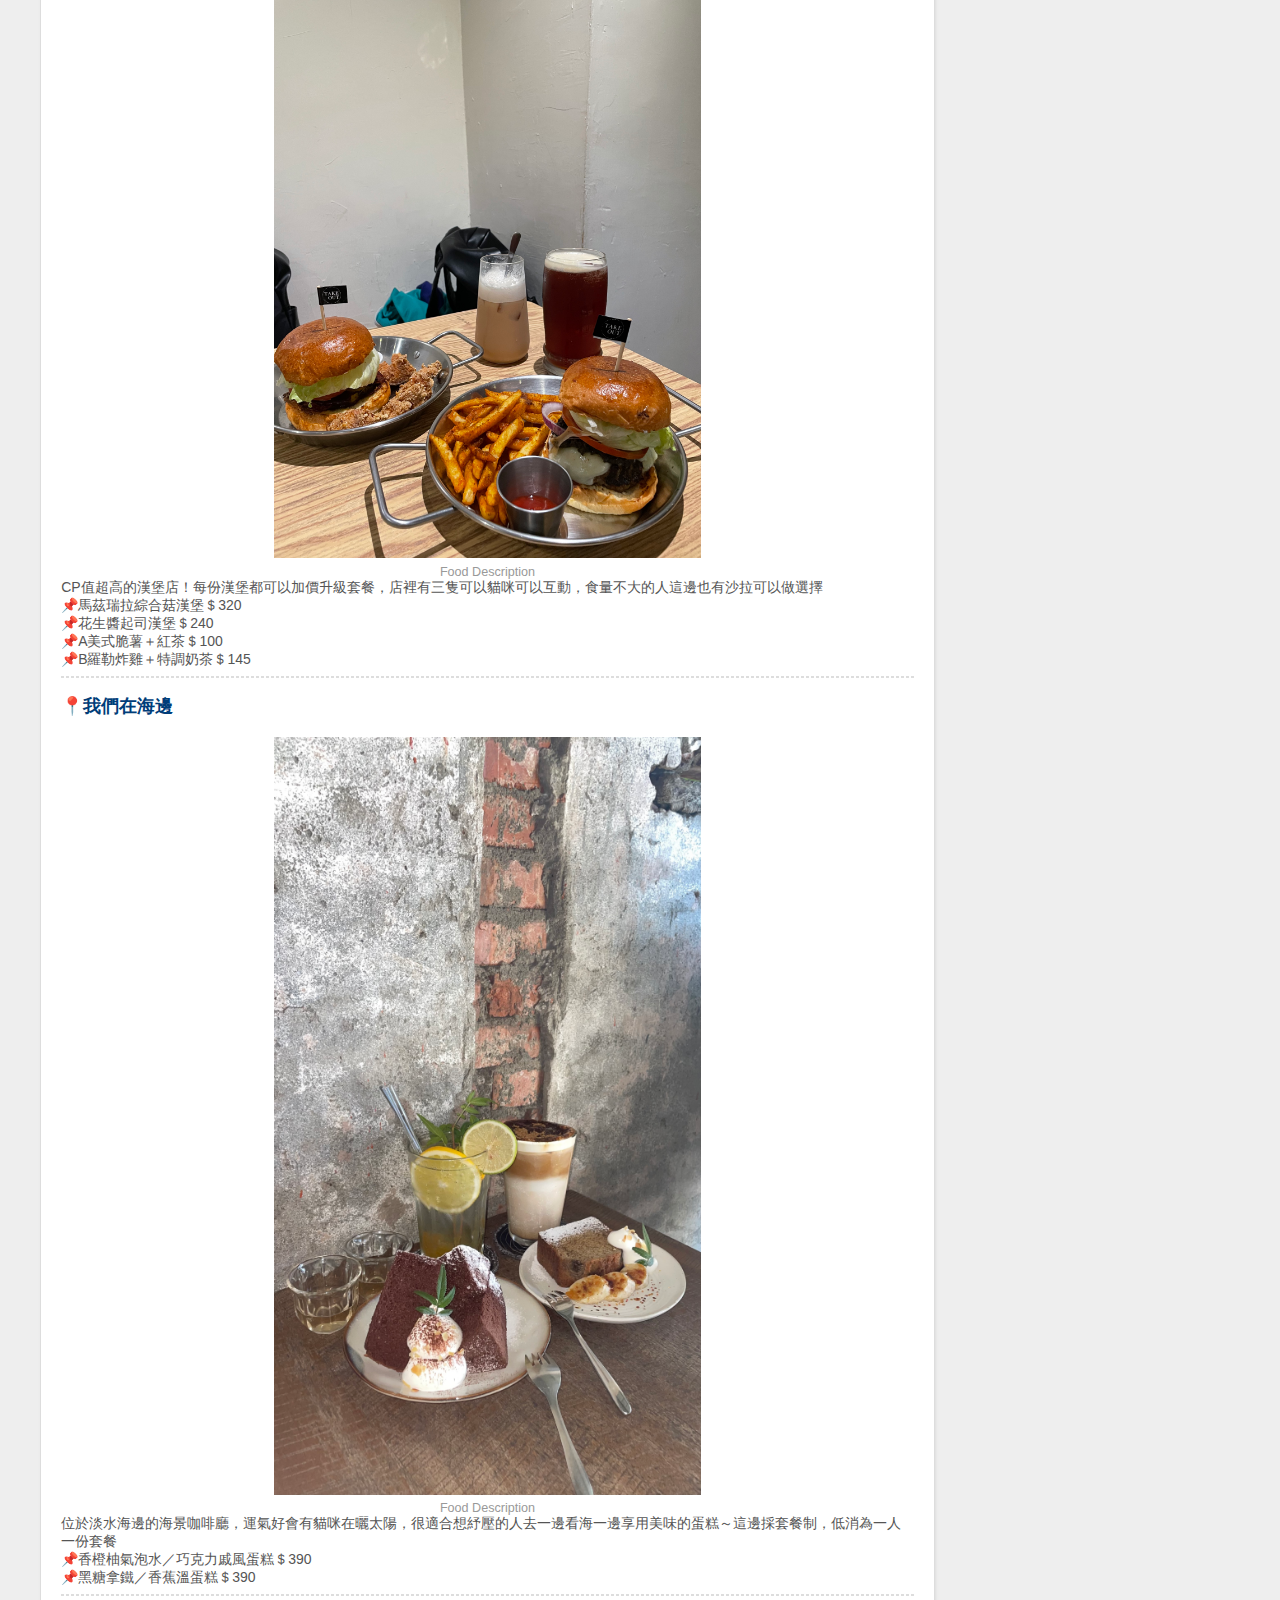
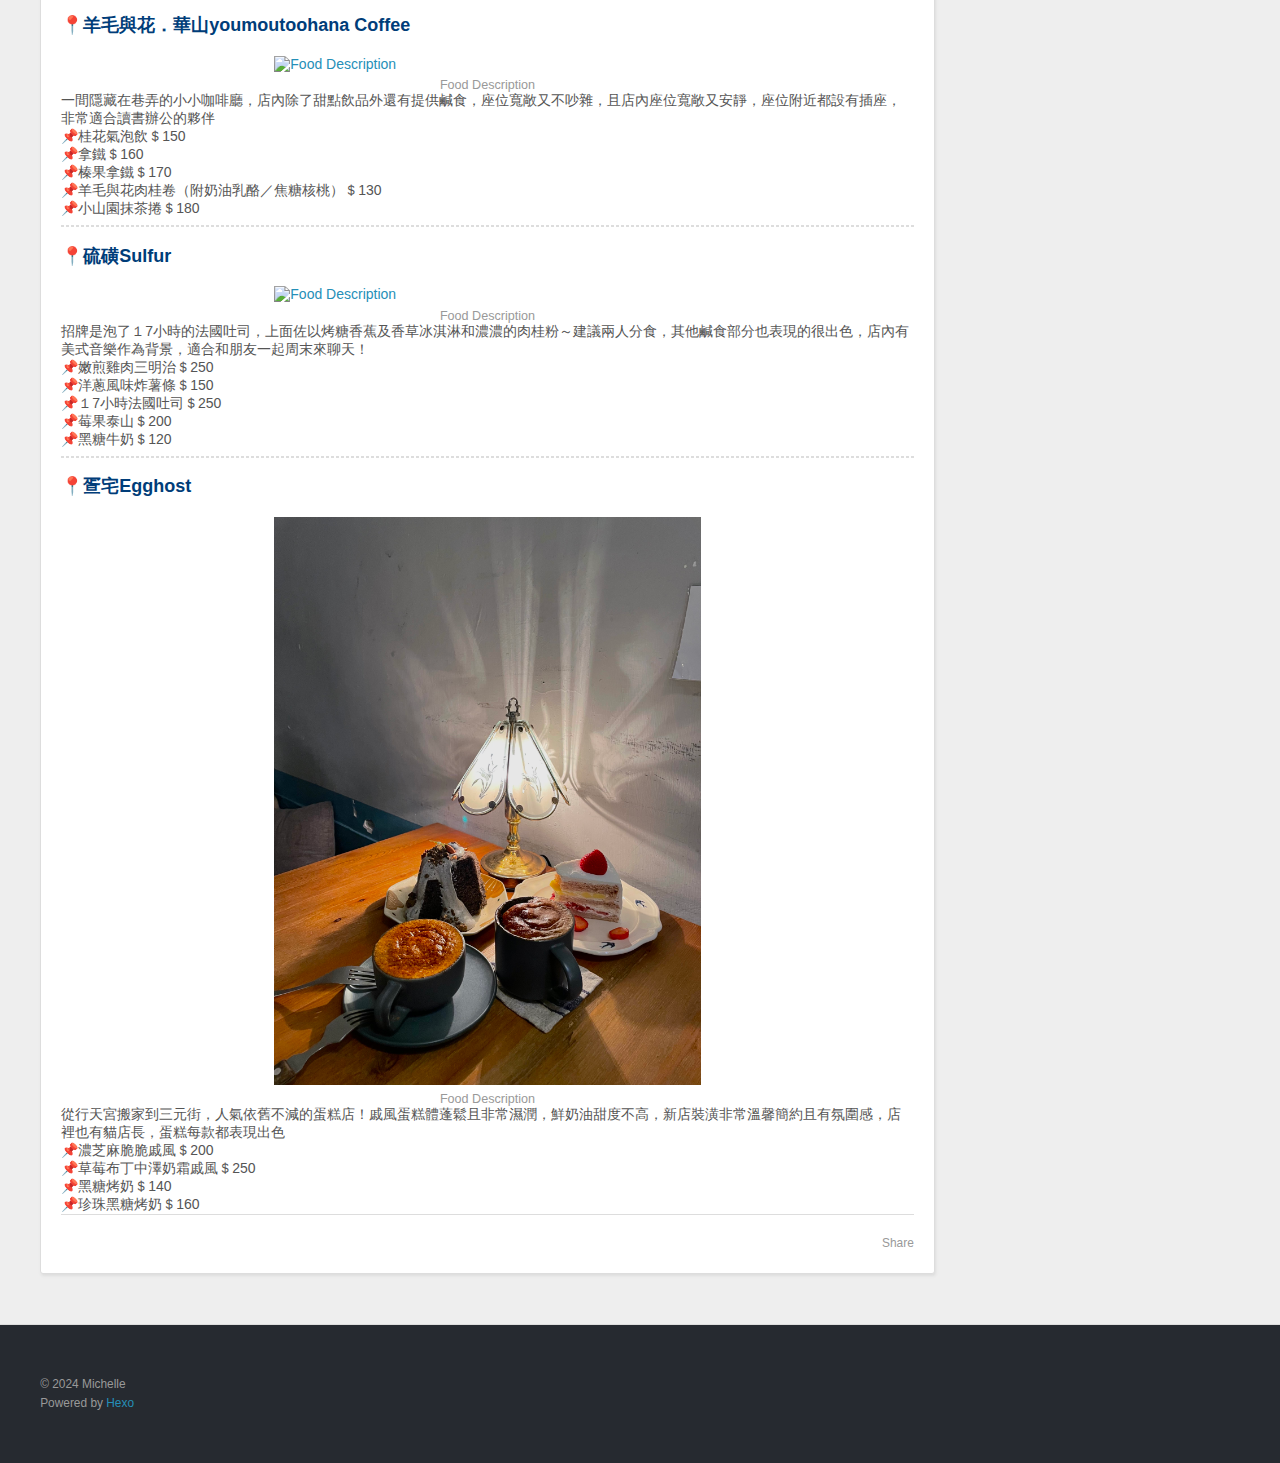
==== commit a5e04d0f: "Update index.html" ====
--- a/index.html
+++ b/index.html
@@ -34,7 +34,34 @@
 <link rel="stylesheet" href="https://cdn.jsdelivr.net/npm/fork-awesome@1.2.0/css/fork-awesome.min.css">
 
 <meta name="generator" content="Hexo 7.3.0"></head>
-
+  
+<style>
+    .category-button {
+        display: inline-block;
+        padding: 10px 20px;
+        margin: 5px;
+        font-size: 16px;
+        font-weight: bold;
+        color: #fff;
+        background-color: #4a90e2;
+        border-radius: 20px;
+        text-align: center;
+        text-decoration: none;
+        cursor: pointer;
+        transition: background-color 0.3s ease, transform 0.2s ease;
+    }
+
+    .category-button:hover {
+        background-color: #357ab7;
+        transform: translateY(-2px);
+    }
+
+    .category-button:active {
+        background-color: #2a5d8f;
+        transform: translateY(0);
+    }
+  </style>
+  
 <body>
   <div id="container">
     <div id="wrap">
@@ -335,19 +362,16 @@
     $(".category-button").on("click", function() {
         var category = $(this).data("category");
 
-        if (category) {
+        if (category) { // 若按下的是分類按鈕
             $(".section").hide(); // 隱藏所有區塊
             $("." + category).show(); // 顯示所選分類的區塊
             $("html, body").animate({
                 scrollTop: $("." + category).first().offset().top
             }, 800);
-        } else {
-            $(".section").show(); // 顯示所有區塊
-            $("html, body").animate({ scrollTop: 0 }, 800); // 回到頁面頂端
         }
     });
 
-    // 新增「顯示全部」按鈕的點擊事件
+    // 顯示全部按鈕的點擊事件
     $("#show-all").on("click", function() {
         $(".section").show(); // 顯示所有區塊
         $("html, body").animate({ scrollTop: 0 }, 800); // 回到頁面頂端
--- a/css/style.css
+++ b/css/style.css
@@ -1323,44 +1323,27 @@
 .widget ol ol {
   list-style: decimal;
 }
-.category-list-count,
-.tag-list-count,
-.archive-list-count {
-  padding-left: 5px;
-  color: #999;
-  font-size: 0.85em;
-}
-.category-list-count:before,
-.tag-list-count:before,
-.archive-list-count:before {
-  content: "(";
-}
-.category-list-count:after,
-.tag-list-count:after,
-.archive-list-count:after {
-  content: ")";
-}
-.tagcloud a {
-  margin-right: 5px;
-  display: inline-block;
-}
 .category-button {
+    display: inline-block;
+    padding: 10px 20px;
+    margin: 5px;
+    font-size: 16px;
+    font-weight: bold;
+    color: #fff;
+    background-color: #4a90e2;
+    border-radius: 20px;
+    text-align: center;
+    text-decoration: none;
     cursor: pointer;
-    background-color: #ffcc99; /* 背景色 */
-    padding: 8px 15px;
-    margin: 10px 5px;
-    border-radius: 20px;
-    color: #333;
-    font-weight: bold;
-    border: 2px solid #ff9966;
-    box-shadow: 0px 4px 6px rgba(0, 0, 0, 0.2);
-    display: inline-block;
-    transition: all 0.3s ease;
+    transition: background-color 0.3s ease, transform 0.2s ease;
 }
 
 .category-button:hover {
-    background-color: #ff9966;
-    color: #fff;
-    box-shadow: 0px 6px 8px rgba(0, 0, 0, 0.3);
-    transform: translateY(-2px);
-}
+    background-color: #357ab7;
+    transform: translateY(-2px); /* 讓按鈕稍微上移 */
+}
+
+.category-button:active {
+    background-color: #2a5d8f;
+    transform: translateY(0); /* 按下時回到原位 */
+}
